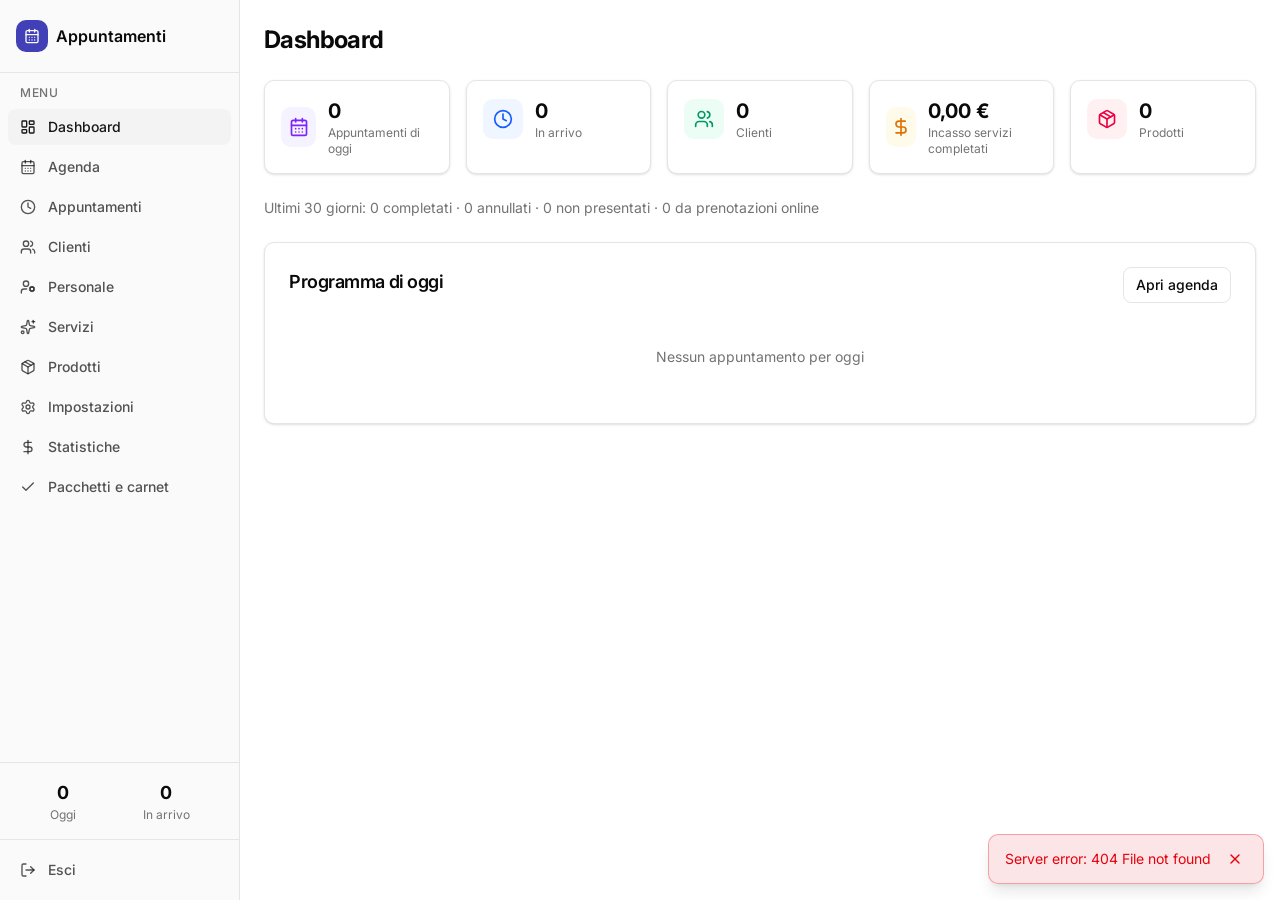
==== app.html @ 3d81bf00 "Deploy 9c21cb7" ====
<!DOCTYPE html>
<html lang="it">
<head>
  <meta charset="UTF-8">
  <meta name="viewport" content="width=device-width, initial-scale=1.0">
  <title>Appuntamenti4me</title>
  <meta name="description" content="Open-source salon and spa booking, staff scheduling, and business management">
  <meta name="apple-mobile-web-app-capable" content="yes">
  <meta name="apple-mobile-web-app-title" content="Salon">
  <link rel="preconnect" href="https://fonts.googleapis.com">
  <link rel="preconnect" href="https://fonts.gstatic.com" crossorigin>
  <link href="https://fonts.googleapis.com/css2?family=Inter:wght@400;500;600;700&display=swap" rel="stylesheet">
  <script type="module" crossorigin src="/assets/index-BeDC74Lr.js"></script>
  <link rel="stylesheet" crossorigin href="/assets/index-BeIEApp1.css">
</head>
<body>
  <div id="app"></div>
</body>
</html>
---- assets/index-BeIEApp1.css ----
/*! tailwindcss v4.2.2 | MIT License | https://tailwindcss.com */@layer properties{@supports (((-webkit-hyphens:none)) and (not (margin-trim:inline))) or ((-moz-orient:inline) and (not (color:rgb(from red r g b)))){*,:before,:after,::backdrop{--tw-translate-x:0;--tw-translate-y:0;--tw-translate-z:0;--tw-scale-x:1;--tw-scale-y:1;--tw-scale-z:1;--tw-rotate-x:initial;--tw-rotate-y:initial;--tw-rotate-z:initial;--tw-skew-x:initial;--tw-skew-y:initial;--tw-space-y-reverse:0;--tw-divide-y-reverse:0;--tw-border-style:solid;--tw-leading:initial;--tw-font-weight:initial;--tw-tracking:initial;--tw-ordinal:initial;--tw-slashed-zero:initial;--tw-numeric-figure:initial;--tw-numeric-spacing:initial;--tw-numeric-fraction:initial;--tw-shadow:0 0 #0000;--tw-shadow-color:initial;--tw-shadow-alpha:100%;--tw-inset-shadow:0 0 #0000;--tw-inset-shadow-color:initial;--tw-inset-shadow-alpha:100%;--tw-ring-color:initial;--tw-ring-shadow:0 0 #0000;--tw-inset-ring-color:initial;--tw-inset-ring-shadow:0 0 #0000;--tw-ring-inset:initial;--tw-ring-offset-width:0px;--tw-ring-offset-color:#fff;--tw-ring-offset-shadow:0 0 #0000;--tw-outline-style:solid;--tw-blur:initial;--tw-brightness:initial;--tw-contrast:initial;--tw-grayscale:initial;--tw-hue-rotate:initial;--tw-invert:initial;--tw-opacity:initial;--tw-saturate:initial;--tw-sepia:initial;--tw-drop-shadow:initial;--tw-drop-shadow-color:initial;--tw-drop-shadow-alpha:100%;--tw-drop-shadow-size:initial;--tw-duration:initial;--tw-space-x-reverse:0}}}@layer theme{:root,:host{--font-sans:ui-sans-serif, system-ui, sans-serif, "Apple Color Emoji", "Segoe UI Emoji", "Segoe UI Symbol", "Noto Color Emoji";--font-mono:ui-monospace, SFMono-Regular, Menlo, Monaco, Consolas, "Liberation Mono", "Courier New", monospace;--color-amber-50:oklch(98.7% .022 95.277);--color-amber-100:oklch(96.2% .059 95.617);--color-amber-200:oklch(92.4% .12 95.746);--color-amber-300:oklch(87.9% .169 91.605);--color-amber-400:oklch(82.8% .189 84.429);--color-amber-500:oklch(76.9% .188 70.08);--color-amber-600:oklch(66.6% .179 58.318);--color-amber-700:oklch(55.5% .163 48.998);--color-amber-800:oklch(47.3% .137 46.201);--color-amber-900:oklch(41.4% .112 45.904);--color-emerald-50:oklch(97.9% .021 166.113);--color-emerald-300:oklch(84.5% .143 164.978);--color-emerald-600:oklch(59.6% .145 163.225);--color-emerald-700:oklch(50.8% .118 165.612);--color-emerald-900:oklch(37.8% .077 168.94);--color-blue-50:oklch(97% .014 254.604);--color-blue-600:oklch(54.6% .245 262.881);--color-violet-50:oklch(96.9% .016 293.756);--color-violet-600:oklch(54.1% .281 293.009);--color-rose-50:oklch(96.9% .015 12.422);--color-rose-600:oklch(58.6% .253 17.585);--color-black:#000;--color-white:#fff;--spacing:.25rem;--container-md:28rem;--container-lg:32rem;--container-2xl:42rem;--text-xs:.75rem;--text-xs--line-height:calc(1 / .75);--text-sm:.875rem;--text-sm--line-height:calc(1.25 / .875);--text-base:1rem;--text-base--line-height: 1.5 ;--text-lg:1.125rem;--text-lg--line-height:calc(1.75 / 1.125);--text-xl:1.25rem;--text-xl--line-height:calc(1.75 / 1.25);--text-2xl:1.5rem;--text-2xl--line-height:calc(2 / 1.5);--font-weight-normal:400;--font-weight-medium:500;--font-weight-semibold:600;--font-weight-bold:700;--tracking-tight:-.025em;--tracking-wider:.05em;--tracking-widest:.1em;--leading-tight:1.25;--default-transition-duration:.15s;--default-transition-timing-function:cubic-bezier(.4, 0, .2, 1);--default-font-family:var(--font-sans);--default-mono-font-family:var(--font-mono)}}@layer base{*,:after,:before,::backdrop{box-sizing:border-box;border:0 solid;margin:0;padding:0}::file-selector-button{box-sizing:border-box;border:0 solid;margin:0;padding:0}html,:host{-webkit-text-size-adjust:100%;-moz-tab-size:4;tab-size:4;line-height:1.5;font-family:var(--default-font-family,ui-sans-serif, system-ui, sans-serif, "Apple Color Emoji", "Segoe UI Emoji", "Segoe UI Symbol", "Noto Color Emoji");font-feature-settings:var(--default-font-feature-settings,normal);font-variation-settings:var(--default-font-variation-settings,normal);-webkit-tap-highlight-color:transparent}hr{height:0;color:inherit;border-top-width:1px}abbr:where([title]){-webkit-text-decoration:underline dotted;text-decoration:underline dotted}h1,h2,h3,h4,h5,h6{font-size:inherit;font-weight:inherit}a{color:inherit;-webkit-text-decoration:inherit;text-decoration:inherit}b,strong{font-weight:bolder}code,kbd,samp,pre{font-family:var(--default-mono-font-family,ui-monospace, SFMono-Regular, Menlo, Monaco, Consolas, "Liberation Mono", "Courier New", monospace);font-feature-settings:var(--default-mono-font-feature-settings,normal);font-variation-settings:var(--default-mono-font-variation-settings,normal);font-size:1em}small{font-size:80%}sub,sup{vertical-align:baseline;font-size:75%;line-height:0;position:relative}sub{bottom:-.25em}sup{top:-.5em}table{text-indent:0;border-color:inherit;border-collapse:collapse}:-moz-focusring{outline:auto}progress{vertical-align:baseline}summary{display:list-item}ol,ul,menu{list-style:none}img,svg,video,canvas,audio,iframe,embed,object{vertical-align:middle;display:block}img,video{max-width:100%;height:auto}button,input,select,optgroup,textarea{font:inherit;font-feature-settings:inherit;font-variation-settings:inherit;letter-spacing:inherit;color:inherit;opacity:1;background-color:#0000;border-radius:0}::file-selector-button{font:inherit;font-feature-settings:inherit;font-variation-settings:inherit;letter-spacing:inherit;color:inherit;opacity:1;background-color:#0000;border-radius:0}:where(select:is([multiple],[size])) optgroup{font-weight:bolder}:where(select:is([multiple],[size])) optgroup option{padding-inline-start:20px}::file-selector-button{margin-inline-end:4px}::placeholder{opacity:1}@supports (not ((-webkit-appearance:-apple-pay-button))) or (contain-intrinsic-size:1px){::placeholder{color:currentColor}@supports (color:color-mix(in lab,red,red)){::placeholder{color:color-mix(in oklab,currentcolor 50%,transparent)}}}textarea{resize:vertical}::-webkit-search-decoration{-webkit-appearance:none}::-webkit-date-and-time-value{min-height:1lh;text-align:inherit}::-webkit-datetime-edit{display:inline-flex}::-webkit-datetime-edit-fields-wrapper{padding:0}::-webkit-datetime-edit{padding-block:0}::-webkit-datetime-edit-year-field{padding-block:0}::-webkit-datetime-edit-month-field{padding-block:0}::-webkit-datetime-edit-day-field{padding-block:0}::-webkit-datetime-edit-hour-field{padding-block:0}::-webkit-datetime-edit-minute-field{padding-block:0}::-webkit-datetime-edit-second-field{padding-block:0}::-webkit-datetime-edit-millisecond-field{padding-block:0}::-webkit-datetime-edit-meridiem-field{padding-block:0}::-webkit-calendar-picker-indicator{line-height:1}:-moz-ui-invalid{box-shadow:none}button,input:where([type=button],[type=reset],[type=submit]){-webkit-appearance:button;-moz-appearance:button;appearance:button}::file-selector-button{-webkit-appearance:button;-moz-appearance:button;appearance:button}::-webkit-inner-spin-button{height:auto}::-webkit-outer-spin-button{height:auto}[hidden]:where(:not([hidden=until-found])){display:none!important}*{border-color:var(--border)}body{background-color:var(--background);color:var(--foreground);font-family:Inter,system-ui,-apple-system,sans-serif}}@layer components;@layer utilities{.visible{visibility:visible}.sr-only{clip-path:inset(50%);white-space:nowrap;border-width:0;width:1px;height:1px;margin:-1px;padding:0;position:absolute;overflow:hidden}.absolute{position:absolute}.fixed{position:fixed}.relative{position:relative}.static{position:static}.inset-0{inset:calc(var(--spacing) * 0)}.start{inset-inline-start:var(--spacing)}.end{inset-inline-end:var(--spacing)}.-top-2{top:calc(var(--spacing) * -2)}.top-0{top:calc(var(--spacing) * 0)}.top-0\.5{top:calc(var(--spacing) * .5)}.top-1\/2{top:50%}.top-4{top:calc(var(--spacing) * 4)}.top-\[50\%\]{top:50%}.-right-2{right:calc(var(--spacing) * -2)}.right-0{right:calc(var(--spacing) * 0)}.right-4{right:calc(var(--spacing) * 4)}.bottom-4{bottom:calc(var(--spacing) * 4)}.left-0{left:calc(var(--spacing) * 0)}.left-0\.5{left:calc(var(--spacing) * .5)}.left-2{left:calc(var(--spacing) * 2)}.left-3{left:calc(var(--spacing) * 3)}.left-3\.5{left:calc(var(--spacing) * 3.5)}.left-\[50\%\]{left:50%}.isolate{isolation:isolate}.z-10{z-index:10}.z-20{z-index:20}.z-50{z-index:50}.col-span-2{grid-column:span 2/span 2}.-mx-1{margin-inline:calc(var(--spacing) * -1)}.mx-2{margin-inline:calc(var(--spacing) * 2)}.my-1{margin-block:calc(var(--spacing) * 1)}.mt-0\.5{margin-top:calc(var(--spacing) * .5)}.mt-1{margin-top:calc(var(--spacing) * 1)}.mt-2{margin-top:calc(var(--spacing) * 2)}.mt-3{margin-top:calc(var(--spacing) * 3)}.mt-4{margin-top:calc(var(--spacing) * 4)}.mr-1{margin-right:calc(var(--spacing) * 1)}.mr-1\.5{margin-right:calc(var(--spacing) * 1.5)}.mb-2{margin-bottom:calc(var(--spacing) * 2)}.ml-9{margin-left:calc(var(--spacing) * 9)}.ml-auto{margin-left:auto}.line-clamp-2{-webkit-line-clamp:2;-webkit-box-orient:vertical;display:-webkit-box;overflow:hidden}.block{display:block}.contents{display:contents}.flex{display:flex}.grid{display:grid}.hidden{display:none}.inline-block{display:inline-block}.inline-flex{display:inline-flex}.table{display:table}.h-2{height:calc(var(--spacing) * 2)}.h-2\.5{height:calc(var(--spacing) * 2.5)}.h-3{height:calc(var(--spacing) * 3)}.h-3\.5{height:calc(var(--spacing) * 3.5)}.h-4{height:calc(var(--spacing) * 4)}.h-5{height:calc(var(--spacing) * 5)}.h-6{height:calc(var(--spacing) * 6)}.h-7{height:calc(var(--spacing) * 7)}.h-8{height:calc(var(--spacing) * 8)}.h-9{height:calc(var(--spacing) * 9)}.h-10{height:calc(var(--spacing) * 10)}.h-11{height:calc(var(--spacing) * 11)}.h-12{height:calc(var(--spacing) * 12)}.h-16{height:calc(var(--spacing) * 16)}.h-20{height:calc(var(--spacing) * 20)}.h-32{height:calc(var(--spacing) * 32)}.h-\[1px\]{height:1px}.h-\[var\(--radix-select-trigger-height\)\]{height:var(--radix-select-trigger-height)}.h-dvh{height:100dvh}.h-full{height:100%}.h-px{height:1px}.max-h-\[--radix-select-content-available-height\]{max-height:--radix-select-content-available-height}.max-h-\[90vh\]{max-height:90vh}.max-h-\[var\(--radix-dropdown-menu-content-available-height\)\]{max-height:var(--radix-dropdown-menu-content-available-height)}.min-h-0{min-height:calc(var(--spacing) * 0)}.min-h-11{min-height:calc(var(--spacing) * 11)}.min-h-80{min-height:calc(var(--spacing) * 80)}.min-h-\[80px\]{min-height:80px}.w-2{width:calc(var(--spacing) * 2)}.w-2\.5{width:calc(var(--spacing) * 2.5)}.w-3{width:calc(var(--spacing) * 3)}.w-3\.5{width:calc(var(--spacing) * 3.5)}.w-4{width:calc(var(--spacing) * 4)}.w-5{width:calc(var(--spacing) * 5)}.w-6{width:calc(var(--spacing) * 6)}.w-7{width:calc(var(--spacing) * 7)}.w-8{width:calc(var(--spacing) * 8)}.w-9{width:calc(var(--spacing) * 9)}.w-10{width:calc(var(--spacing) * 10)}.w-11{width:calc(var(--spacing) * 11)}.w-12{width:calc(var(--spacing) * 12)}.w-16{width:calc(var(--spacing) * 16)}.w-20{width:calc(var(--spacing) * 20)}.w-24{width:calc(var(--spacing) * 24)}.w-28{width:calc(var(--spacing) * 28)}.w-32{width:calc(var(--spacing) * 32)}.w-36{width:calc(var(--spacing) * 36)}.w-44{width:calc(var(--spacing) * 44)}.w-56{width:calc(var(--spacing) * 56)}.w-60{width:calc(var(--spacing) * 60)}.w-80{width:calc(var(--spacing) * 80)}.w-\[1px\]{width:1px}.w-\[104px\]{width:104px}.w-full{width:100%}.max-w-2xl{max-width:var(--container-2xl)}.max-w-\[calc\(100\%-2rem\)\]{max-width:calc(100% - 2rem)}.max-w-lg{max-width:var(--container-lg)}.max-w-md{max-width:var(--container-md)}.min-w-0{min-width:calc(var(--spacing) * 0)}.min-w-52{min-width:calc(var(--spacing) * 52)}.min-w-\[8rem\]{min-width:8rem}.min-w-\[180px\]{min-width:180px}.min-w-\[var\(--radix-select-trigger-width\)\]{min-width:var(--radix-select-trigger-width)}.flex-1{flex:1}.flex-shrink-0,.shrink-0{flex-shrink:0}.caption-bottom{caption-side:bottom}.origin-\[--radix-dropdown-menu-content-transform-origin\]{transform-origin:--radix-dropdown-menu-content-transform-origin}.origin-\[--radix-select-content-transform-origin\]{transform-origin:--radix-select-content-transform-origin}.origin-\[--radix-tooltip-content-transform-origin\]{transform-origin:--radix-tooltip-content-transform-origin}.translate-x-0{--tw-translate-x:calc(var(--spacing) * 0);translate:var(--tw-translate-x) var(--tw-translate-y)}.translate-x-\[-50\%\]{--tw-translate-x:-50%;translate:var(--tw-translate-x) var(--tw-translate-y)}.-translate-y-1\/2{--tw-translate-y: -50% ;translate:var(--tw-translate-x) var(--tw-translate-y)}.translate-y-0{--tw-translate-y:calc(var(--spacing) * 0);translate:var(--tw-translate-x) var(--tw-translate-y)}.translate-y-\[-50\%\]{--tw-translate-y:-50%;translate:var(--tw-translate-x) var(--tw-translate-y)}.scale-110{--tw-scale-x:110%;--tw-scale-y:110%;--tw-scale-z:110%;scale:var(--tw-scale-x) var(--tw-scale-y)}.transform{transform:var(--tw-rotate-x,) var(--tw-rotate-y,) var(--tw-rotate-z,) var(--tw-skew-x,) var(--tw-skew-y,)}.cursor-crosshair{cursor:crosshair}.cursor-default{cursor:default}.cursor-pointer{cursor:pointer}.touch-none{touch-action:none}.grid-cols-1{grid-template-columns:repeat(1,minmax(0,1fr))}.grid-cols-2{grid-template-columns:repeat(2,minmax(0,1fr))}.grid-cols-3{grid-template-columns:repeat(3,minmax(0,1fr))}.grid-cols-\[88px_1fr\]{grid-template-columns:88px 1fr}.flex-col{flex-direction:column}.flex-col-reverse{flex-direction:column-reverse}.flex-row{flex-direction:row}.flex-wrap{flex-wrap:wrap}.items-center{align-items:center}.items-end{align-items:flex-end}.items-start{align-items:flex-start}.items-stretch{align-items:stretch}.justify-around{justify-content:space-around}.justify-between{justify-content:space-between}.justify-center{justify-content:center}.justify-end{justify-content:flex-end}.gap-0{gap:calc(var(--spacing) * 0)}.gap-1{gap:calc(var(--spacing) * 1)}.gap-1\.5{gap:calc(var(--spacing) * 1.5)}.gap-2{gap:calc(var(--spacing) * 2)}.gap-2\.5{gap:calc(var(--spacing) * 2.5)}.gap-3{gap:calc(var(--spacing) * 3)}.gap-4{gap:calc(var(--spacing) * 4)}.gap-6{gap:calc(var(--spacing) * 6)}:where(.space-y-1>:not(:last-child)){--tw-space-y-reverse:0;margin-block-start:calc(calc(var(--spacing) * 1) * var(--tw-space-y-reverse));margin-block-end:calc(calc(var(--spacing) * 1) * calc(1 - var(--tw-space-y-reverse)))}:where(.space-y-1\.5>:not(:last-child)){--tw-space-y-reverse:0;margin-block-start:calc(calc(var(--spacing) * 1.5) * var(--tw-space-y-reverse));margin-block-end:calc(calc(var(--spacing) * 1.5) * calc(1 - var(--tw-space-y-reverse)))}:where(.space-y-2>:not(:last-child)){--tw-space-y-reverse:0;margin-block-start:calc(calc(var(--spacing) * 2) * var(--tw-space-y-reverse));margin-block-end:calc(calc(var(--spacing) * 2) * calc(1 - var(--tw-space-y-reverse)))}:where(.space-y-3>:not(:last-child)){--tw-space-y-reverse:0;margin-block-start:calc(calc(var(--spacing) * 3) * var(--tw-space-y-reverse));margin-block-end:calc(calc(var(--spacing) * 3) * calc(1 - var(--tw-space-y-reverse)))}:where(.space-y-4>:not(:last-child)){--tw-space-y-reverse:0;margin-block-start:calc(calc(var(--spacing) * 4) * var(--tw-space-y-reverse));margin-block-end:calc(calc(var(--spacing) * 4) * calc(1 - var(--tw-space-y-reverse)))}:where(.space-y-5>:not(:last-child)){--tw-space-y-reverse:0;margin-block-start:calc(calc(var(--spacing) * 5) * var(--tw-space-y-reverse));margin-block-end:calc(calc(var(--spacing) * 5) * calc(1 - var(--tw-space-y-reverse)))}:where(.space-y-6>:not(:last-child)){--tw-space-y-reverse:0;margin-block-start:calc(calc(var(--spacing) * 6) * var(--tw-space-y-reverse));margin-block-end:calc(calc(var(--spacing) * 6) * calc(1 - var(--tw-space-y-reverse)))}:where(.divide-y>:not(:last-child)){--tw-divide-y-reverse:0;border-bottom-style:var(--tw-border-style);border-top-style:var(--tw-border-style);border-top-width:calc(1px * var(--tw-divide-y-reverse));border-bottom-width:calc(1px * calc(1 - var(--tw-divide-y-reverse)))}.truncate{text-overflow:ellipsis;white-space:nowrap;overflow:hidden}.overflow-auto{overflow:auto}.overflow-hidden{overflow:hidden}.overflow-x-hidden{overflow-x:hidden}.overflow-y-auto{overflow-y:auto}.rounded{border-radius:.25rem}.rounded-\[inherit\]{border-radius:inherit}.rounded-full{border-radius:3.40282e38px}.rounded-lg{border-radius:var(--radius)}.rounded-md{border-radius:calc(var(--radius) - 2px)}.rounded-none{border-radius:0}.rounded-sm{border-radius:calc(var(--radius) - 4px)}.rounded-t-full{border-top-left-radius:3.40282e38px;border-top-right-radius:3.40282e38px}.rounded-b-md{border-bottom-right-radius:calc(var(--radius) - 2px);border-bottom-left-radius:calc(var(--radius) - 2px)}.border{border-style:var(--tw-border-style);border-width:1px}.border-0{border-style:var(--tw-border-style);border-width:0}.border-t{border-top-style:var(--tw-border-style);border-top-width:1px}.border-r{border-right-style:var(--tw-border-style);border-right-width:1px}.border-b{border-bottom-style:var(--tw-border-style);border-bottom-width:1px}.border-l{border-left-style:var(--tw-border-style);border-left-width:1px}.border-l-\[3px\]{border-left-style:var(--tw-border-style);border-left-width:3px}.border-dashed{--tw-border-style:dashed;border-style:dashed}.border-amber-200{border-color:var(--color-amber-200)}.border-amber-300{border-color:var(--color-amber-300)}.border-amber-400{border-color:var(--color-amber-400)}.border-amber-500\/40{border-color:#f99c0066}@supports (color:color-mix(in lab,red,red)){.border-amber-500\/40{border-color:color-mix(in oklab,var(--color-amber-500) 40%,transparent)}}.border-border,.border-border\/50{border-color:var(--border)}@supports (color:color-mix(in lab,red,red)){.border-border\/50{border-color:color-mix(in oklab,var(--border) 50%,transparent)}}.border-destructive\/30{border-color:var(--destructive)}@supports (color:color-mix(in lab,red,red)){.border-destructive\/30{border-color:color-mix(in oklab,var(--destructive) 30%,transparent)}}.border-emerald-300{border-color:var(--color-emerald-300)}.border-input{border-color:var(--input)}.border-primary{border-color:var(--primary)}.border-transparent{border-color:#0000}.border-t-transparent{border-top-color:#0000}.border-l-muted-foreground\/40{border-left-color:var(--muted-foreground)}@supports (color:color-mix(in lab,red,red)){.border-l-muted-foreground\/40{border-left-color:color-mix(in oklab,var(--muted-foreground) 40%,transparent)}}.border-l-transparent{border-left-color:#0000}.bg-amber-50{background-color:var(--color-amber-50)}.bg-amber-100{background-color:var(--color-amber-100)}.bg-amber-500\/10{background-color:#f99c001a}@supports (color:color-mix(in lab,red,red)){.bg-amber-500\/10{background-color:color-mix(in oklab,var(--color-amber-500) 10%,transparent)}}.bg-background{background-color:var(--background)}.bg-black\/80{background-color:#000c}@supports (color:color-mix(in lab,red,red)){.bg-black\/80{background-color:color-mix(in oklab,var(--color-black) 80%,transparent)}}.bg-blue-50{background-color:var(--color-blue-50)}.bg-border{background-color:var(--border)}.bg-card{background-color:var(--card)}.bg-destructive,.bg-destructive\/10{background-color:var(--destructive)}@supports (color:color-mix(in lab,red,red)){.bg-destructive\/10{background-color:color-mix(in oklab,var(--destructive) 10%,transparent)}}.bg-emerald-50{background-color:var(--color-emerald-50)}.bg-muted{background-color:var(--muted)}.bg-muted-foreground\/30{background-color:var(--muted-foreground)}@supports (color:color-mix(in lab,red,red)){.bg-muted-foreground\/30{background-color:color-mix(in oklab,var(--muted-foreground) 30%,transparent)}}.bg-muted-foreground\/40{background-color:var(--muted-foreground)}@supports (color:color-mix(in lab,red,red)){.bg-muted-foreground\/40{background-color:color-mix(in oklab,var(--muted-foreground) 40%,transparent)}}.bg-muted\/20{background-color:var(--muted)}@supports (color:color-mix(in lab,red,red)){.bg-muted\/20{background-color:color-mix(in oklab,var(--muted) 20%,transparent)}}.bg-muted\/30{background-color:var(--muted)}@supports (color:color-mix(in lab,red,red)){.bg-muted\/30{background-color:color-mix(in oklab,var(--muted) 30%,transparent)}}.bg-muted\/50{background-color:var(--muted)}@supports (color:color-mix(in lab,red,red)){.bg-muted\/50{background-color:color-mix(in oklab,var(--muted) 50%,transparent)}}.bg-muted\/60{background-color:var(--muted)}@supports (color:color-mix(in lab,red,red)){.bg-muted\/60{background-color:color-mix(in oklab,var(--muted) 60%,transparent)}}.bg-popover{background-color:var(--popover)}.bg-primary,.bg-primary\/5{background-color:var(--primary)}@supports (color:color-mix(in lab,red,red)){.bg-primary\/5{background-color:color-mix(in oklab,var(--primary) 5%,transparent)}}.bg-primary\/10{background-color:var(--primary)}@supports (color:color-mix(in lab,red,red)){.bg-primary\/10{background-color:color-mix(in oklab,var(--primary) 10%,transparent)}}.bg-rose-50{background-color:var(--color-rose-50)}.bg-secondary{background-color:var(--secondary)}.bg-sidebar{background-color:var(--sidebar)}.bg-sidebar-accent{background-color:var(--sidebar-accent)}.bg-violet-50{background-color:var(--color-violet-50)}.bg-white{background-color:var(--color-white)}.fill-current{fill:currentColor}.object-contain{object-fit:contain}.object-cover{object-fit:cover}.p-0{padding:calc(var(--spacing) * 0)}.p-0\.5{padding:calc(var(--spacing) * .5)}.p-1{padding:calc(var(--spacing) * 1)}.p-2\.5{padding:calc(var(--spacing) * 2.5)}.p-3{padding:calc(var(--spacing) * 3)}.p-4{padding:calc(var(--spacing) * 4)}.p-6{padding:calc(var(--spacing) * 6)}.p-\[1px\]{padding:1px}.px-1{padding-inline:calc(var(--spacing) * 1)}.px-1\.5{padding-inline:calc(var(--spacing) * 1.5)}.px-2{padding-inline:calc(var(--spacing) * 2)}.px-2\.5{padding-inline:calc(var(--spacing) * 2.5)}.px-3{padding-inline:calc(var(--spacing) * 3)}.px-4{padding-inline:calc(var(--spacing) * 4)}.px-8{padding-inline:calc(var(--spacing) * 8)}.py-0\.5{padding-block:calc(var(--spacing) * .5)}.py-1{padding-block:calc(var(--spacing) * 1)}.py-1\.5{padding-block:calc(var(--spacing) * 1.5)}.py-2{padding-block:calc(var(--spacing) * 2)}.py-2\.5{padding-block:calc(var(--spacing) * 2.5)}.py-3{padding-block:calc(var(--spacing) * 3)}.py-4{padding-block:calc(var(--spacing) * 4)}.py-5{padding-block:calc(var(--spacing) * 5)}.py-8{padding-block:calc(var(--spacing) * 8)}.py-12{padding-block:calc(var(--spacing) * 12)}.pt-0{padding-top:calc(var(--spacing) * 0)}.pt-1{padding-top:calc(var(--spacing) * 1)}.pt-4{padding-top:calc(var(--spacing) * 4)}.pt-10{padding-top:calc(var(--spacing) * 10)}.pr-2{padding-right:calc(var(--spacing) * 2)}.pb-3{padding-bottom:calc(var(--spacing) * 3)}.pl-8{padding-left:calc(var(--spacing) * 8)}.pl-9{padding-left:calc(var(--spacing) * 9)}.text-center{text-align:center}.text-left{text-align:left}.text-right{text-align:right}.align-middle{vertical-align:middle}.text-2xl{font-size:var(--text-2xl);line-height:var(--tw-leading,var(--text-2xl--line-height))}.text-base{font-size:var(--text-base);line-height:var(--tw-leading,var(--text-base--line-height))}.text-lg{font-size:var(--text-lg);line-height:var(--tw-leading,var(--text-lg--line-height))}.text-sm{font-size:var(--text-sm);line-height:var(--tw-leading,var(--text-sm--line-height))}.text-xl{font-size:var(--text-xl);line-height:var(--tw-leading,var(--text-xl--line-height))}.text-xs{font-size:var(--text-xs);line-height:var(--tw-leading,var(--text-xs--line-height))}.text-\[10px\]{font-size:10px}.text-\[11px\]{font-size:11px}.leading-none{--tw-leading:1;line-height:1}.leading-tight{--tw-leading:var(--leading-tight);line-height:var(--leading-tight)}.font-bold{--tw-font-weight:var(--font-weight-bold);font-weight:var(--font-weight-bold)}.font-medium{--tw-font-weight:var(--font-weight-medium);font-weight:var(--font-weight-medium)}.font-normal{--tw-font-weight:var(--font-weight-normal);font-weight:var(--font-weight-normal)}.font-semibold{--tw-font-weight:var(--font-weight-semibold);font-weight:var(--font-weight-semibold)}.tracking-tight{--tw-tracking:var(--tracking-tight);letter-spacing:var(--tracking-tight)}.tracking-wider{--tw-tracking:var(--tracking-wider);letter-spacing:var(--tracking-wider)}.tracking-widest{--tw-tracking:var(--tracking-widest);letter-spacing:var(--tracking-widest)}.break-words{overflow-wrap:break-word}.whitespace-nowrap{white-space:nowrap}.text-amber-500{color:var(--color-amber-500)}.text-amber-600{color:var(--color-amber-600)}.text-amber-700{color:var(--color-amber-700)}.text-amber-800{color:var(--color-amber-800)}.text-amber-900{color:var(--color-amber-900)}.text-blue-600{color:var(--color-blue-600)}.text-card-foreground{color:var(--card-foreground)}.text-destructive{color:var(--destructive)}.text-destructive-foreground{color:var(--destructive-foreground)}.text-emerald-600{color:var(--color-emerald-600)}.text-emerald-700{color:var(--color-emerald-700)}.text-emerald-900{color:var(--color-emerald-900)}.text-foreground{color:var(--foreground)}.text-muted-foreground{color:var(--muted-foreground)}.text-popover-foreground{color:var(--popover-foreground)}.text-primary{color:var(--primary)}.text-primary-foreground{color:var(--primary-foreground)}.text-rose-600{color:var(--color-rose-600)}.text-secondary-foreground{color:var(--secondary-foreground)}.text-sidebar-accent-foreground{color:var(--sidebar-accent-foreground)}.text-sidebar-foreground,.text-sidebar-foreground\/70{color:var(--sidebar-foreground)}@supports (color:color-mix(in lab,red,red)){.text-sidebar-foreground\/70{color:color-mix(in oklab,var(--sidebar-foreground) 70%,transparent)}}.text-violet-600{color:var(--color-violet-600)}.text-white{color:var(--color-white)}.uppercase{text-transform:uppercase}.tabular-nums{--tw-numeric-spacing:tabular-nums;font-variant-numeric:var(--tw-ordinal,) var(--tw-slashed-zero,) var(--tw-numeric-figure,) var(--tw-numeric-spacing,) var(--tw-numeric-fraction,)}.line-through{text-decoration-line:line-through}.underline{text-decoration-line:underline}.underline-offset-4{text-underline-offset:4px}.opacity-50{opacity:.5}.opacity-60{opacity:.6}.opacity-70{opacity:.7}.shadow{--tw-shadow:0 1px 3px 0 var(--tw-shadow-color,#0000001a), 0 1px 2px -1px var(--tw-shadow-color,#0000001a);box-shadow:var(--tw-inset-shadow),var(--tw-inset-ring-shadow),var(--tw-ring-offset-shadow),var(--tw-ring-shadow),var(--tw-shadow)}.shadow-lg{--tw-shadow:0 10px 15px -3px var(--tw-shadow-color,#0000001a), 0 4px 6px -4px var(--tw-shadow-color,#0000001a);box-shadow:var(--tw-inset-shadow),var(--tw-inset-ring-shadow),var(--tw-ring-offset-shadow),var(--tw-ring-shadow),var(--tw-shadow)}.shadow-md{--tw-shadow:0 4px 6px -1px var(--tw-shadow-color,#0000001a), 0 2px 4px -2px var(--tw-shadow-color,#0000001a);box-shadow:var(--tw-inset-shadow),var(--tw-inset-ring-shadow),var(--tw-ring-offset-shadow),var(--tw-ring-shadow),var(--tw-shadow)}.shadow-sm{--tw-shadow:0 1px 3px 0 var(--tw-shadow-color,#0000001a), 0 1px 2px -1px var(--tw-shadow-color,#0000001a);box-shadow:var(--tw-inset-shadow),var(--tw-inset-ring-shadow),var(--tw-ring-offset-shadow),var(--tw-ring-shadow),var(--tw-shadow)}.ring-2{--tw-ring-shadow:var(--tw-ring-inset,) 0 0 0 calc(2px + var(--tw-ring-offset-width)) var(--tw-ring-color,currentcolor);box-shadow:var(--tw-inset-shadow),var(--tw-inset-ring-shadow),var(--tw-ring-offset-shadow),var(--tw-ring-shadow),var(--tw-shadow)}.ring-ring{--tw-ring-color:var(--ring)}.ring-offset-2{--tw-ring-offset-width:2px;--tw-ring-offset-shadow:var(--tw-ring-inset,) 0 0 0 var(--tw-ring-offset-width) var(--tw-ring-offset-color)}.ring-offset-background{--tw-ring-offset-color:var(--background)}.outline{outline-style:var(--tw-outline-style);outline-width:1px}.filter{filter:var(--tw-blur,) var(--tw-brightness,) var(--tw-contrast,) var(--tw-grayscale,) var(--tw-hue-rotate,) var(--tw-invert,) var(--tw-saturate,) var(--tw-sepia,) var(--tw-drop-shadow,)}.transition-all{transition-property:all;transition-timing-function:var(--tw-ease,var(--default-transition-timing-function));transition-duration:var(--tw-duration,var(--default-transition-duration))}.transition-colors{transition-property:color,background-color,border-color,outline-color,text-decoration-color,fill,stroke,--tw-gradient-from,--tw-gradient-via,--tw-gradient-to;transition-timing-function:var(--tw-ease,var(--default-transition-timing-function));transition-duration:var(--tw-duration,var(--default-transition-duration))}.transition-opacity{transition-property:opacity;transition-timing-function:var(--tw-ease,var(--default-transition-timing-function));transition-duration:var(--tw-duration,var(--default-transition-duration))}.transition-shadow{transition-property:box-shadow;transition-timing-function:var(--tw-ease,var(--default-transition-timing-function));transition-duration:var(--tw-duration,var(--default-transition-duration))}.transition-transform{transition-property:transform,translate,scale,rotate;transition-timing-function:var(--tw-ease,var(--default-transition-timing-function));transition-duration:var(--tw-duration,var(--default-transition-duration))}.duration-200{--tw-duration:.2s;transition-duration:.2s}.outline-none{--tw-outline-style:none;outline-style:none}.select-none{-webkit-user-select:none;user-select:none}.peer-disabled\:cursor-not-allowed:is(:where(.peer):disabled~*){cursor:not-allowed}.peer-disabled\:opacity-70:is(:where(.peer):disabled~*){opacity:.7}.file\:border-0::file-selector-button{border-style:var(--tw-border-style);border-width:0}.file\:bg-transparent::file-selector-button{background-color:#0000}.file\:text-sm::file-selector-button{font-size:var(--text-sm);line-height:var(--tw-leading,var(--text-sm--line-height))}.file\:font-medium::file-selector-button{--tw-font-weight:var(--font-weight-medium);font-weight:var(--font-weight-medium)}.file\:text-foreground::file-selector-button{color:var(--foreground)}.placeholder\:text-muted-foreground::placeholder{color:var(--muted-foreground)}.last\:border-r-0:last-child{border-right-style:var(--tw-border-style);border-right-width:0}@media(hover:hover){.hover\:scale-105:hover{--tw-scale-x:105%;--tw-scale-y:105%;--tw-scale-z:105%;scale:var(--tw-scale-x) var(--tw-scale-y)}.hover\:border-primary\/50:hover{border-color:var(--primary)}@supports (color:color-mix(in lab,red,red)){.hover\:border-primary\/50:hover{border-color:color-mix(in oklab,var(--primary) 50%,transparent)}}.hover\:bg-accent:hover{background-color:var(--accent)}.hover\:bg-destructive\/80:hover{background-color:var(--destructive)}@supports (color:color-mix(in lab,red,red)){.hover\:bg-destructive\/80:hover{background-color:color-mix(in oklab,var(--destructive) 80%,transparent)}}.hover\:bg-destructive\/90:hover{background-color:var(--destructive)}@supports (color:color-mix(in lab,red,red)){.hover\:bg-destructive\/90:hover{background-color:color-mix(in oklab,var(--destructive) 90%,transparent)}}.hover\:bg-muted:hover,.hover\:bg-muted\/50:hover{background-color:var(--muted)}@supports (color:color-mix(in lab,red,red)){.hover\:bg-muted\/50:hover{background-color:color-mix(in oklab,var(--muted) 50%,transparent)}}.hover\:bg-primary\/15:hover{background-color:var(--primary)}@supports (color:color-mix(in lab,red,red)){.hover\:bg-primary\/15:hover{background-color:color-mix(in oklab,var(--primary) 15%,transparent)}}.hover\:bg-primary\/80:hover{background-color:var(--primary)}@supports (color:color-mix(in lab,red,red)){.hover\:bg-primary\/80:hover{background-color:color-mix(in oklab,var(--primary) 80%,transparent)}}.hover\:bg-primary\/90:hover{background-color:var(--primary)}@supports (color:color-mix(in lab,red,red)){.hover\:bg-primary\/90:hover{background-color:color-mix(in oklab,var(--primary) 90%,transparent)}}.hover\:bg-secondary\/80:hover{background-color:var(--secondary)}@supports (color:color-mix(in lab,red,red)){.hover\:bg-secondary\/80:hover{background-color:color-mix(in oklab,var(--secondary) 80%,transparent)}}.hover\:bg-sidebar-accent\/50:hover{background-color:var(--sidebar-accent)}@supports (color:color-mix(in lab,red,red)){.hover\:bg-sidebar-accent\/50:hover{background-color:color-mix(in oklab,var(--sidebar-accent) 50%,transparent)}}.hover\:text-accent-foreground:hover{color:var(--accent-foreground)}.hover\:text-destructive:hover{color:var(--destructive)}.hover\:text-sidebar-foreground:hover{color:var(--sidebar-foreground)}.hover\:underline:hover{text-decoration-line:underline}.hover\:opacity-100:hover{opacity:1}.hover\:shadow-md:hover{--tw-shadow:0 4px 6px -1px var(--tw-shadow-color,#0000001a), 0 2px 4px -2px var(--tw-shadow-color,#0000001a);box-shadow:var(--tw-inset-shadow),var(--tw-inset-ring-shadow),var(--tw-ring-offset-shadow),var(--tw-ring-shadow),var(--tw-shadow)}}.focus\:bg-accent:focus{background-color:var(--accent)}.focus\:text-accent-foreground:focus{color:var(--accent-foreground)}.focus\:ring-2:focus{--tw-ring-shadow:var(--tw-ring-inset,) 0 0 0 calc(2px + var(--tw-ring-offset-width)) var(--tw-ring-color,currentcolor);box-shadow:var(--tw-inset-shadow),var(--tw-inset-ring-shadow),var(--tw-ring-offset-shadow),var(--tw-ring-shadow),var(--tw-shadow)}.focus\:ring-ring:focus{--tw-ring-color:var(--ring)}.focus\:ring-offset-2:focus{--tw-ring-offset-width:2px;--tw-ring-offset-shadow:var(--tw-ring-inset,) 0 0 0 var(--tw-ring-offset-width) var(--tw-ring-offset-color)}.focus\:outline-none:focus{--tw-outline-style:none;outline-style:none}.focus-visible\:ring-2:focus-visible{--tw-ring-shadow:var(--tw-ring-inset,) 0 0 0 calc(2px + var(--tw-ring-offset-width)) var(--tw-ring-color,currentcolor);box-shadow:var(--tw-inset-shadow),var(--tw-inset-ring-shadow),var(--tw-ring-offset-shadow),var(--tw-ring-shadow),var(--tw-shadow)}.focus-visible\:ring-ring:focus-visible{--tw-ring-color:var(--ring)}.focus-visible\:ring-offset-2:focus-visible{--tw-ring-offset-width:2px;--tw-ring-offset-shadow:var(--tw-ring-inset,) 0 0 0 var(--tw-ring-offset-width) var(--tw-ring-offset-color)}.focus-visible\:outline-none:focus-visible{--tw-outline-style:none;outline-style:none}.focus-visible\:ring-inset:focus-visible{--tw-ring-inset:inset}.disabled\:pointer-events-none:disabled{pointer-events:none}.disabled\:cursor-not-allowed:disabled{cursor:not-allowed}.disabled\:opacity-50:disabled{opacity:.5}.data-\[disabled\]\:pointer-events-none[data-disabled]{pointer-events:none}.data-\[disabled\]\:opacity-50[data-disabled]{opacity:.5}.data-\[placeholder\]\:text-muted-foreground[data-placeholder]{color:var(--muted-foreground)}.data-\[side\=bottom\]\:translate-y-1[data-side=bottom]{--tw-translate-y:calc(var(--spacing) * 1);translate:var(--tw-translate-x) var(--tw-translate-y)}.data-\[side\=left\]\:-translate-x-1[data-side=left]{--tw-translate-x:calc(var(--spacing) * -1);translate:var(--tw-translate-x) var(--tw-translate-y)}.data-\[side\=right\]\:translate-x-1[data-side=right]{--tw-translate-x:calc(var(--spacing) * 1);translate:var(--tw-translate-x) var(--tw-translate-y)}.data-\[side\=top\]\:-translate-y-1[data-side=top]{--tw-translate-y:calc(var(--spacing) * -1);translate:var(--tw-translate-x) var(--tw-translate-y)}.data-\[state\=active\]\:bg-background[data-state=active]{background-color:var(--background)}.data-\[state\=active\]\:text-foreground[data-state=active]{color:var(--foreground)}.data-\[state\=active\]\:shadow-sm[data-state=active]{--tw-shadow:0 1px 3px 0 var(--tw-shadow-color,#0000001a), 0 1px 2px -1px var(--tw-shadow-color,#0000001a);box-shadow:var(--tw-inset-shadow),var(--tw-inset-ring-shadow),var(--tw-ring-offset-shadow),var(--tw-ring-shadow),var(--tw-shadow)}.data-\[state\=open\]\:bg-accent[data-state=open]{background-color:var(--accent)}.data-\[state\=open\]\:text-muted-foreground[data-state=open]{color:var(--muted-foreground)}.data-\[state\=selected\]\:bg-muted[data-state=selected]{background-color:var(--muted)}@media(min-width:40rem){.sm\:col-span-1{grid-column:span 1/span 1}.sm\:col-span-4{grid-column:span 4/span 4}.sm\:flex{display:flex}.sm\:h-9{height:calc(var(--spacing) * 9)}.sm\:h-10{height:calc(var(--spacing) * 10)}.sm\:min-h-0{min-height:calc(var(--spacing) * 0)}.sm\:w-auto{width:auto}.sm\:min-w-\[200px\]{min-width:200px}.sm\:flex-none{flex:none}.sm\:grid-cols-2{grid-template-columns:repeat(2,minmax(0,1fr))}.sm\:grid-cols-3{grid-template-columns:repeat(3,minmax(0,1fr))}.sm\:grid-cols-4{grid-template-columns:repeat(4,minmax(0,1fr))}.sm\:grid-cols-\[110px_1fr\]{grid-template-columns:110px 1fr}.sm\:flex-row{flex-direction:row}.sm\:items-center{align-items:center}.sm\:justify-between{justify-content:space-between}.sm\:justify-end{justify-content:flex-end}:where(.sm\:space-x-0>:not(:last-child)){--tw-space-x-reverse:0;margin-inline-start:calc(calc(var(--spacing) * 0) * var(--tw-space-x-reverse));margin-inline-end:calc(calc(var(--spacing) * 0) * calc(1 - var(--tw-space-x-reverse)))}:where(.sm\:space-x-2>:not(:last-child)){--tw-space-x-reverse:0;margin-inline-start:calc(calc(var(--spacing) * 2) * var(--tw-space-x-reverse));margin-inline-end:calc(calc(var(--spacing) * 2) * calc(1 - var(--tw-space-x-reverse)))}.sm\:rounded-lg{border-radius:var(--radius)}.sm\:rounded-none{border-radius:0}.sm\:p-6{padding:calc(var(--spacing) * 6)}.sm\:text-left{text-align:left}}@media(min-width:48rem){.md\:block{display:block}.md\:hidden{display:none}.md\:min-h-0{min-height:calc(var(--spacing) * 0)}.md\:flex-row{flex-direction:row}.md\:text-sm{font-size:var(--text-sm);line-height:var(--tw-leading,var(--text-sm--line-height))}}@media(min-width:64rem){.lg\:col-span-1{grid-column:span 1/span 1}.lg\:col-span-2{grid-column:span 2/span 2}.lg\:block{display:block}.lg\:hidden{display:none}.lg\:grid-cols-3{grid-template-columns:repeat(3,minmax(0,1fr))}.lg\:grid-cols-5{grid-template-columns:repeat(5,minmax(0,1fr))}}@media(min-width:80rem){.xl\:flex{display:flex}.xl\:w-28{width:calc(var(--spacing) * 28)}.xl\:w-48{width:calc(var(--spacing) * 48)}.xl\:flex-1{flex:1}.xl\:basis-full{flex-basis:100%}.xl\:flex-wrap{flex-wrap:wrap}}.\[\&_svg\]\:pointer-events-none svg{pointer-events:none}.\[\&_svg\]\:size-4 svg{width:calc(var(--spacing) * 4);height:calc(var(--spacing) * 4)}.\[\&_svg\]\:shrink-0 svg{flex-shrink:0}.\[\&_tr\]\:border-b tr{border-bottom-style:var(--tw-border-style);border-bottom-width:1px}.\[\&_tr\:last-child\]\:border-0 tr:last-child{border-style:var(--tw-border-style);border-width:0}.\[\&\:has\(\[role\=checkbox\]\)\]\:pr-0:has([role=checkbox]){padding-right:calc(var(--spacing) * 0)}.\[\&\>button\]\:top-3>button{top:calc(var(--spacing) * 3)}.\[\&\>button\]\:right-2>button{right:calc(var(--spacing) * 2)}.\[\&\>button\]\:flex>button{display:flex}.\[\&\>button\]\:h-11>button{height:calc(var(--spacing) * 11)}.\[\&\>button\]\:w-11>button{width:calc(var(--spacing) * 11)}.\[\&\>button\]\:items-center>button{align-items:center}.\[\&\>button\]\:justify-center>button{justify-content:center}.\[\&\>span\]\:line-clamp-1>span{-webkit-line-clamp:1;-webkit-box-orient:vertical;display:-webkit-box;overflow:hidden}.\[\&\>tr\]\:last\:border-b-0>tr:last-child{border-bottom-style:var(--tw-border-style);border-bottom-width:0}}:root{--background:oklch(100% 0 0);--foreground:oklch(14.5% 0 0);--card:oklch(100% 0 0);--card-foreground:oklch(14.5% 0 0);--popover:oklch(100% 0 0);--popover-foreground:oklch(14.5% 0 0);--primary:oklch(45% .18 277);--primary-foreground:oklch(98.5% 0 0);--secondary:oklch(96.5% 0 0);--secondary-foreground:oklch(20.5% 0 0);--muted:oklch(96.5% 0 0);--muted-foreground:oklch(55.6% 0 0);--accent:oklch(96.5% 0 0);--accent-foreground:oklch(20.5% 0 0);--destructive:oklch(57.7% .245 27.325);--destructive-foreground:oklch(98.5% 0 0);--border:oklch(92.2% 0 0);--input:oklch(92.2% 0 0);--ring:oklch(45% .18 277);--radius:.625rem;--chart-1:oklch(64.6% .222 41.116);--chart-2:oklch(60% .118 184.704);--chart-3:oklch(39.8% .07 227.392);--chart-4:oklch(82.8% .189 84.429);--chart-5:oklch(76.9% .188 70.08);--sidebar:oklch(98.5% 0 0);--sidebar-foreground:oklch(14.5% 0 0);--sidebar-primary:oklch(45% .18 277);--sidebar-primary-foreground:oklch(98.5% 0 0);--sidebar-accent:oklch(96.5% 0 0);--sidebar-accent-foreground:oklch(20.5% 0 0);--sidebar-border:oklch(92.2% 0 0);--sidebar-ring:oklch(45% .18 277)}@property --tw-translate-x{syntax:"*";inherits:false;initial-value:0}@property --tw-translate-y{syntax:"*";inherits:false;initial-value:0}@property --tw-translate-z{syntax:"*";inherits:false;initial-value:0}@property --tw-scale-x{syntax:"*";inherits:false;initial-value:1}@property --tw-scale-y{syntax:"*";inherits:false;initial-value:1}@property --tw-scale-z{syntax:"*";inherits:false;initial-value:1}@property --tw-rotate-x{syntax:"*";inherits:false}@property --tw-rotate-y{syntax:"*";inherits:false}@property --tw-rotate-z{syntax:"*";inherits:false}@property --tw-skew-x{syntax:"*";inherits:false}@property --tw-skew-y{syntax:"*";inherits:false}@property --tw-space-y-reverse{syntax:"*";inherits:false;initial-value:0}@property --tw-divide-y-reverse{syntax:"*";inherits:false;initial-value:0}@property --tw-border-style{syntax:"*";inherits:false;initial-value:solid}@property --tw-leading{syntax:"*";inherits:false}@property --tw-font-weight{syntax:"*";inherits:false}@property --tw-tracking{syntax:"*";inherits:false}@property --tw-ordinal{syntax:"*";inherits:false}@property --tw-slashed-zero{syntax:"*";inherits:false}@property --tw-numeric-figure{syntax:"*";inherits:false}@property --tw-numeric-spacing{syntax:"*";inherits:false}@property --tw-numeric-fraction{syntax:"*";inherits:false}@property --tw-shadow{syntax:"*";inherits:false;initial-value:0 0 #0000}@property --tw-shadow-color{syntax:"*";inherits:false}@property --tw-shadow-alpha{syntax:"<percentage>";inherits:false;initial-value:100%}@property --tw-inset-shadow{syntax:"*";inherits:false;initial-value:0 0 #0000}@property --tw-inset-shadow-color{syntax:"*";inherits:false}@property --tw-inset-shadow-alpha{syntax:"<percentage>";inherits:false;initial-value:100%}@property --tw-ring-color{syntax:"*";inherits:false}@property --tw-ring-shadow{syntax:"*";inherits:false;initial-value:0 0 #0000}@property --tw-inset-ring-color{syntax:"*";inherits:false}@property --tw-inset-ring-shadow{syntax:"*";inherits:false;initial-value:0 0 #0000}@property --tw-ring-inset{syntax:"*";inherits:false}@property --tw-ring-offset-width{syntax:"<length>";inherits:false;initial-value:0}@property --tw-ring-offset-color{syntax:"*";inherits:false;initial-value:#fff}@property --tw-ring-offset-shadow{syntax:"*";inherits:false;initial-value:0 0 #0000}@property --tw-outline-style{syntax:"*";inherits:false;initial-value:solid}@property --tw-blur{syntax:"*";inherits:false}@property --tw-brightness{syntax:"*";inherits:false}@property --tw-contrast{syntax:"*";inherits:false}@property --tw-grayscale{syntax:"*";inherits:false}@property --tw-hue-rotate{syntax:"*";inherits:false}@property --tw-invert{syntax:"*";inherits:false}@property --tw-opacity{syntax:"*";inherits:false}@property --tw-saturate{syntax:"*";inherits:false}@property --tw-sepia{syntax:"*";inherits:false}@property --tw-drop-shadow{syntax:"*";inherits:false}@property --tw-drop-shadow-color{syntax:"*";inherits:false}@property --tw-drop-shadow-alpha{syntax:"<percentage>";inherits:false;initial-value:100%}@property --tw-drop-shadow-size{syntax:"*";inherits:false}@property --tw-duration{syntax:"*";inherits:false}@property --tw-space-x-reverse{syntax:"*";inherits:false;initial-value:0}
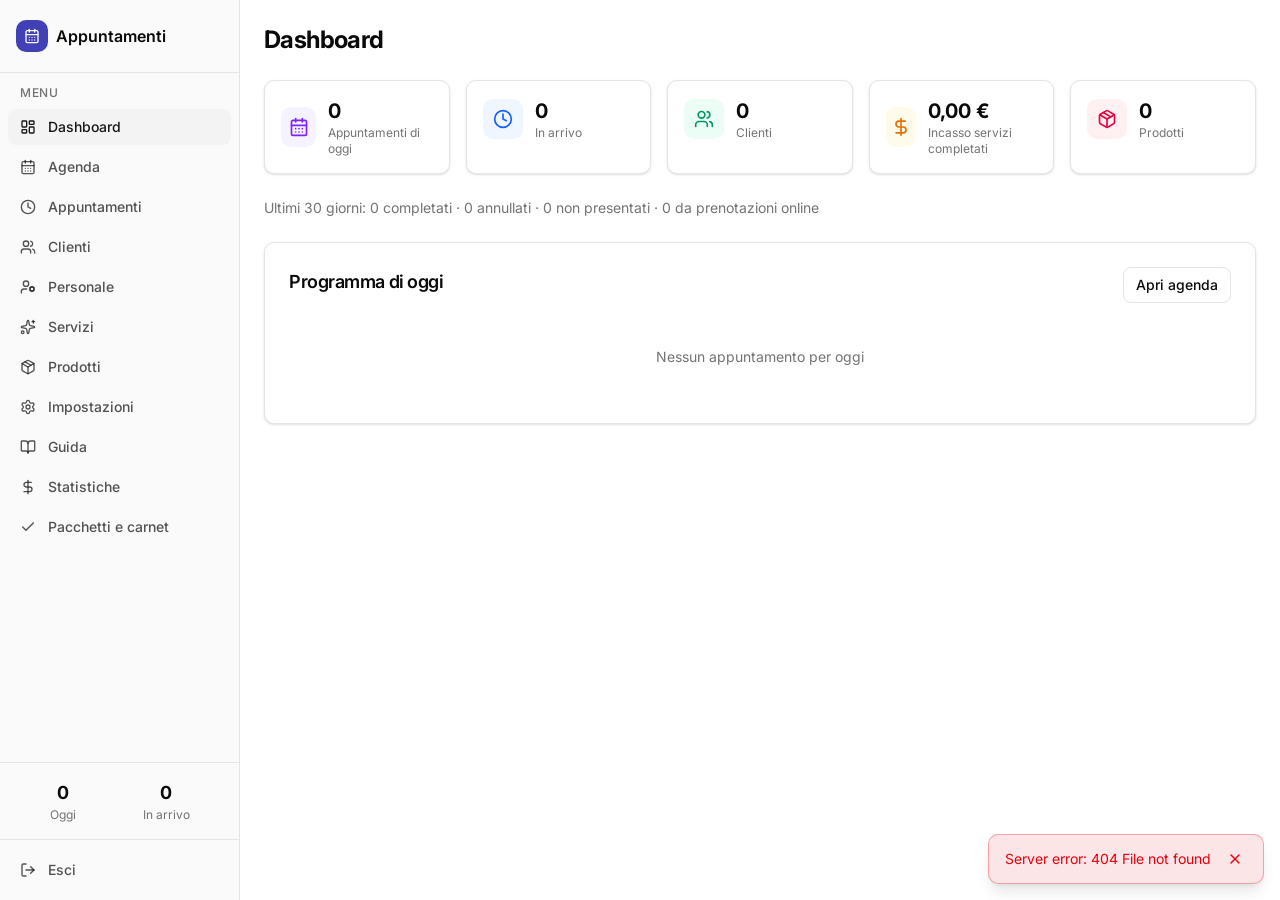
==== commit 15cd101a: "Deploy 239844c" ====
--- a/app.html
+++ b/app.html
@@ -10,8 +10,8 @@
   <link rel="preconnect" href="https://fonts.googleapis.com">
   <link rel="preconnect" href="https://fonts.gstatic.com" crossorigin>
   <link href="https://fonts.googleapis.com/css2?family=Inter:wght@400;500;600;700&display=swap" rel="stylesheet">
-  <script type="module" crossorigin src="/assets/index-BeDC74Lr.js"></script>
-  <link rel="stylesheet" crossorigin href="/assets/index-BeIEApp1.css">
+  <script type="module" crossorigin src="/assets/index-B3mKbrgR.js"></script>
+  <link rel="stylesheet" crossorigin href="/assets/index-B8x7HoWO.css">
 </head>
 <body>
   <div id="app"></div>
--- a/assets/index-B8x7HoWO.css
+++ b/assets/index-B8x7HoWO.css
@@ -0,0 +1 @@
+/*! tailwindcss v4.2.2 | MIT License | https://tailwindcss.com */@layer properties{@supports (((-webkit-hyphens:none)) and (not (margin-trim:inline))) or ((-moz-orient:inline) and (not (color:rgb(from red r g b)))){*,:before,:after,::backdrop{--tw-translate-x:0;--tw-translate-y:0;--tw-translate-z:0;--tw-scale-x:1;--tw-scale-y:1;--tw-scale-z:1;--tw-rotate-x:initial;--tw-rotate-y:initial;--tw-rotate-z:initial;--tw-skew-x:initial;--tw-skew-y:initial;--tw-space-y-reverse:0;--tw-divide-y-reverse:0;--tw-border-style:solid;--tw-leading:initial;--tw-font-weight:initial;--tw-tracking:initial;--tw-ordinal:initial;--tw-slashed-zero:initial;--tw-numeric-figure:initial;--tw-numeric-spacing:initial;--tw-numeric-fraction:initial;--tw-shadow:0 0 #0000;--tw-shadow-color:initial;--tw-shadow-alpha:100%;--tw-inset-shadow:0 0 #0000;--tw-inset-shadow-color:initial;--tw-inset-shadow-alpha:100%;--tw-ring-color:initial;--tw-ring-shadow:0 0 #0000;--tw-inset-ring-color:initial;--tw-inset-ring-shadow:0 0 #0000;--tw-ring-inset:initial;--tw-ring-offset-width:0px;--tw-ring-offset-color:#fff;--tw-ring-offset-shadow:0 0 #0000;--tw-outline-style:solid;--tw-blur:initial;--tw-brightness:initial;--tw-contrast:initial;--tw-grayscale:initial;--tw-hue-rotate:initial;--tw-invert:initial;--tw-opacity:initial;--tw-saturate:initial;--tw-sepia:initial;--tw-drop-shadow:initial;--tw-drop-shadow-color:initial;--tw-drop-shadow-alpha:100%;--tw-drop-shadow-size:initial;--tw-duration:initial;--tw-space-x-reverse:0}}}@layer theme{:root,:host{--font-sans:ui-sans-serif, system-ui, sans-serif, "Apple Color Emoji", "Segoe UI Emoji", "Segoe UI Symbol", "Noto Color Emoji";--font-mono:ui-monospace, SFMono-Regular, Menlo, Monaco, Consolas, "Liberation Mono", "Courier New", monospace;--color-amber-50:oklch(98.7% .022 95.277);--color-amber-100:oklch(96.2% .059 95.617);--color-amber-200:oklch(92.4% .12 95.746);--color-amber-300:oklch(87.9% .169 91.605);--color-amber-400:oklch(82.8% .189 84.429);--color-amber-500:oklch(76.9% .188 70.08);--color-amber-600:oklch(66.6% .179 58.318);--color-amber-700:oklch(55.5% .163 48.998);--color-amber-800:oklch(47.3% .137 46.201);--color-amber-900:oklch(41.4% .112 45.904);--color-emerald-50:oklch(97.9% .021 166.113);--color-emerald-300:oklch(84.5% .143 164.978);--color-emerald-600:oklch(59.6% .145 163.225);--color-emerald-700:oklch(50.8% .118 165.612);--color-emerald-900:oklch(37.8% .077 168.94);--color-blue-50:oklch(97% .014 254.604);--color-blue-600:oklch(54.6% .245 262.881);--color-violet-50:oklch(96.9% .016 293.756);--color-violet-600:oklch(54.1% .281 293.009);--color-rose-50:oklch(96.9% .015 12.422);--color-rose-600:oklch(58.6% .253 17.585);--color-black:#000;--color-white:#fff;--spacing:.25rem;--container-md:28rem;--container-lg:32rem;--container-2xl:42rem;--container-3xl:48rem;--text-xs:.75rem;--text-xs--line-height:calc(1 / .75);--text-sm:.875rem;--text-sm--line-height:calc(1.25 / .875);--text-base:1rem;--text-base--line-height: 1.5 ;--text-lg:1.125rem;--text-lg--line-height:calc(1.75 / 1.125);--text-xl:1.25rem;--text-xl--line-height:calc(1.75 / 1.25);--text-2xl:1.5rem;--text-2xl--line-height:calc(2 / 1.5);--text-3xl:1.875rem;--text-3xl--line-height: 1.2 ;--font-weight-normal:400;--font-weight-medium:500;--font-weight-semibold:600;--font-weight-bold:700;--tracking-tight:-.025em;--tracking-wider:.05em;--tracking-widest:.1em;--leading-tight:1.25;--leading-relaxed:1.625;--default-transition-duration:.15s;--default-transition-timing-function:cubic-bezier(.4, 0, .2, 1);--default-font-family:var(--font-sans);--default-mono-font-family:var(--font-mono)}}@layer base{*,:after,:before,::backdrop{box-sizing:border-box;border:0 solid;margin:0;padding:0}::file-selector-button{box-sizing:border-box;border:0 solid;margin:0;padding:0}html,:host{-webkit-text-size-adjust:100%;-moz-tab-size:4;tab-size:4;line-height:1.5;font-family:var(--default-font-family,ui-sans-serif, system-ui, sans-serif, "Apple Color Emoji", "Segoe UI Emoji", "Segoe UI Symbol", "Noto Color Emoji");font-feature-settings:var(--default-font-feature-settings,normal);font-variation-settings:var(--default-font-variation-settings,normal);-webkit-tap-highlight-color:transparent}hr{height:0;color:inherit;border-top-width:1px}abbr:where([title]){-webkit-text-decoration:underline dotted;text-decoration:underline dotted}h1,h2,h3,h4,h5,h6{font-size:inherit;font-weight:inherit}a{color:inherit;-webkit-text-decoration:inherit;text-decoration:inherit}b,strong{font-weight:bolder}code,kbd,samp,pre{font-family:var(--default-mono-font-family,ui-monospace, SFMono-Regular, Menlo, Monaco, Consolas, "Liberation Mono", "Courier New", monospace);font-feature-settings:var(--default-mono-font-feature-settings,normal);font-variation-settings:var(--default-mono-font-variation-settings,normal);font-size:1em}small{font-size:80%}sub,sup{vertical-align:baseline;font-size:75%;line-height:0;position:relative}sub{bottom:-.25em}sup{top:-.5em}table{text-indent:0;border-color:inherit;border-collapse:collapse}:-moz-focusring{outline:auto}progress{vertical-align:baseline}summary{display:list-item}ol,ul,menu{list-style:none}img,svg,video,canvas,audio,iframe,embed,object{vertical-align:middle;display:block}img,video{max-width:100%;height:auto}button,input,select,optgroup,textarea{font:inherit;font-feature-settings:inherit;font-variation-settings:inherit;letter-spacing:inherit;color:inherit;opacity:1;background-color:#0000;border-radius:0}::file-selector-button{font:inherit;font-feature-settings:inherit;font-variation-settings:inherit;letter-spacing:inherit;color:inherit;opacity:1;background-color:#0000;border-radius:0}:where(select:is([multiple],[size])) optgroup{font-weight:bolder}:where(select:is([multiple],[size])) optgroup option{padding-inline-start:20px}::file-selector-button{margin-inline-end:4px}::placeholder{opacity:1}@supports (not ((-webkit-appearance:-apple-pay-button))) or (contain-intrinsic-size:1px){::placeholder{color:currentColor}@supports (color:color-mix(in lab,red,red)){::placeholder{color:color-mix(in oklab,currentcolor 50%,transparent)}}}textarea{resize:vertical}::-webkit-search-decoration{-webkit-appearance:none}::-webkit-date-and-time-value{min-height:1lh;text-align:inherit}::-webkit-datetime-edit{display:inline-flex}::-webkit-datetime-edit-fields-wrapper{padding:0}::-webkit-datetime-edit{padding-block:0}::-webkit-datetime-edit-year-field{padding-block:0}::-webkit-datetime-edit-month-field{padding-block:0}::-webkit-datetime-edit-day-field{padding-block:0}::-webkit-datetime-edit-hour-field{padding-block:0}::-webkit-datetime-edit-minute-field{padding-block:0}::-webkit-datetime-edit-second-field{padding-block:0}::-webkit-datetime-edit-millisecond-field{padding-block:0}::-webkit-datetime-edit-meridiem-field{padding-block:0}::-webkit-calendar-picker-indicator{line-height:1}:-moz-ui-invalid{box-shadow:none}button,input:where([type=button],[type=reset],[type=submit]){-webkit-appearance:button;-moz-appearance:button;appearance:button}::file-selector-button{-webkit-appearance:button;-moz-appearance:button;appearance:button}::-webkit-inner-spin-button{height:auto}::-webkit-outer-spin-button{height:auto}[hidden]:where(:not([hidden=until-found])){display:none!important}*{border-color:var(--border)}body{background-color:var(--background);color:var(--foreground);font-family:Inter,system-ui,-apple-system,sans-serif}}@layer components;@layer utilities{.visible{visibility:visible}.sr-only{clip-path:inset(50%);white-space:nowrap;border-width:0;width:1px;height:1px;margin:-1px;padding:0;position:absolute;overflow:hidden}.absolute{position:absolute}.fixed{position:fixed}.relative{position:relative}.static{position:static}.inset-0{inset:calc(var(--spacing) * 0)}.start{inset-inline-start:var(--spacing)}.end{inset-inline-end:var(--spacing)}.-top-2{top:calc(var(--spacing) * -2)}.top-0{top:calc(var(--spacing) * 0)}.top-0\.5{top:calc(var(--spacing) * .5)}.top-1\/2{top:50%}.top-4{top:calc(var(--spacing) * 4)}.top-\[50\%\]{top:50%}.-right-2{right:calc(var(--spacing) * -2)}.right-0{right:calc(var(--spacing) * 0)}.right-4{right:calc(var(--spacing) * 4)}.bottom-4{bottom:calc(var(--spacing) * 4)}.left-0{left:calc(var(--spacing) * 0)}.left-0\.5{left:calc(var(--spacing) * .5)}.left-2{left:calc(var(--spacing) * 2)}.left-3{left:calc(var(--spacing) * 3)}.left-3\.5{left:calc(var(--spacing) * 3.5)}.left-\[50\%\]{left:50%}.isolate{isolation:isolate}.z-10{z-index:10}.z-20{z-index:20}.z-50{z-index:50}.col-span-2{grid-column:span 2/span 2}.-mx-1{margin-inline:calc(var(--spacing) * -1)}.mx-2{margin-inline:calc(var(--spacing) * 2)}.mx-auto{margin-inline:auto}.my-1{margin-block:calc(var(--spacing) * 1)}.mt-0\.5{margin-top:calc(var(--spacing) * .5)}.mt-1{margin-top:calc(var(--spacing) * 1)}.mt-2{margin-top:calc(var(--spacing) * 2)}.mt-3{margin-top:calc(var(--spacing) * 3)}.mt-4{margin-top:calc(var(--spacing) * 4)}.mr-1{margin-right:calc(var(--spacing) * 1)}.mr-1\.5{margin-right:calc(var(--spacing) * 1.5)}.mb-2{margin-bottom:calc(var(--spacing) * 2)}.ml-9{margin-left:calc(var(--spacing) * 9)}.ml-auto{margin-left:auto}.line-clamp-2{-webkit-line-clamp:2;-webkit-box-orient:vertical;display:-webkit-box;overflow:hidden}.block{display:block}.contents{display:contents}.flex{display:flex}.grid{display:grid}.hidden{display:none}.inline-block{display:inline-block}.inline-flex{display:inline-flex}.table{display:table}.h-2{height:calc(var(--spacing) * 2)}.h-2\.5{height:calc(var(--spacing) * 2.5)}.h-3{height:calc(var(--spacing) * 3)}.h-3\.5{height:calc(var(--spacing) * 3.5)}.h-4{height:calc(var(--spacing) * 4)}.h-5{height:calc(var(--spacing) * 5)}.h-6{height:calc(var(--spacing) * 6)}.h-7{height:calc(var(--spacing) * 7)}.h-8{height:calc(var(--spacing) * 8)}.h-9{height:calc(var(--spacing) * 9)}.h-10{height:calc(var(--spacing) * 10)}.h-11{height:calc(var(--spacing) * 11)}.h-12{height:calc(var(--spacing) * 12)}.h-16{height:calc(var(--spacing) * 16)}.h-20{height:calc(var(--spacing) * 20)}.h-32{height:calc(var(--spacing) * 32)}.h-\[1px\]{height:1px}.h-\[var\(--radix-select-trigger-height\)\]{height:var(--radix-select-trigger-height)}.h-dvh{height:100dvh}.h-full{height:100%}.h-px{height:1px}.max-h-\[--radix-select-content-available-height\]{max-height:--radix-select-content-available-height}.max-h-\[90vh\]{max-height:90vh}.max-h-\[var\(--radix-dropdown-menu-content-available-height\)\]{max-height:var(--radix-dropdown-menu-content-available-height)}.min-h-0{min-height:calc(var(--spacing) * 0)}.min-h-11{min-height:calc(var(--spacing) * 11)}.min-h-12{min-height:calc(var(--spacing) * 12)}.min-h-80{min-height:calc(var(--spacing) * 80)}.min-h-\[80px\]{min-height:80px}.w-2{width:calc(var(--spacing) * 2)}.w-2\.5{width:calc(var(--spacing) * 2.5)}.w-3{width:calc(var(--spacing) * 3)}.w-3\.5{width:calc(var(--spacing) * 3.5)}.w-4{width:calc(var(--spacing) * 4)}.w-5{width:calc(var(--spacing) * 5)}.w-6{width:calc(var(--spacing) * 6)}.w-7{width:calc(var(--spacing) * 7)}.w-8{width:calc(var(--spacing) * 8)}.w-9{width:calc(var(--spacing) * 9)}.w-10{width:calc(var(--spacing) * 10)}.w-11{width:calc(var(--spacing) * 11)}.w-12{width:calc(var(--spacing) * 12)}.w-16{width:calc(var(--spacing) * 16)}.w-20{width:calc(var(--spacing) * 20)}.w-24{width:calc(var(--spacing) * 24)}.w-28{width:calc(var(--spacing) * 28)}.w-32{width:calc(var(--spacing) * 32)}.w-36{width:calc(var(--spacing) * 36)}.w-44{width:calc(var(--spacing) * 44)}.w-56{width:calc(var(--spacing) * 56)}.w-60{width:calc(var(--spacing) * 60)}.w-80{width:calc(var(--spacing) * 80)}.w-\[1px\]{width:1px}.w-\[104px\]{width:104px}.w-full{width:100%}.max-w-2xl{max-width:var(--container-2xl)}.max-w-3xl{max-width:var(--container-3xl)}.max-w-\[calc\(100\%-2rem\)\]{max-width:calc(100% - 2rem)}.max-w-lg{max-width:var(--container-lg)}.max-w-md{max-width:var(--container-md)}.min-w-0{min-width:calc(var(--spacing) * 0)}.min-w-52{min-width:calc(var(--spacing) * 52)}.min-w-\[8rem\]{min-width:8rem}.min-w-\[180px\]{min-width:180px}.min-w-\[var\(--radix-select-trigger-width\)\]{min-width:var(--radix-select-trigger-width)}.flex-1{flex:1}.flex-shrink-0,.shrink-0{flex-shrink:0}.caption-bottom{caption-side:bottom}.origin-\[--radix-dropdown-menu-content-transform-origin\]{transform-origin:--radix-dropdown-menu-content-transform-origin}.origin-\[--radix-select-content-transform-origin\]{transform-origin:--radix-select-content-transform-origin}.origin-\[--radix-tooltip-content-transform-origin\]{transform-origin:--radix-tooltip-content-transform-origin}.translate-x-0{--tw-translate-x:calc(var(--spacing) * 0);translate:var(--tw-translate-x) var(--tw-translate-y)}.translate-x-\[-50\%\]{--tw-translate-x:-50%;translate:var(--tw-translate-x) var(--tw-translate-y)}.-translate-y-1\/2{--tw-translate-y: -50% ;translate:var(--tw-translate-x) var(--tw-translate-y)}.translate-y-0{--tw-translate-y:calc(var(--spacing) * 0);translate:var(--tw-translate-x) var(--tw-translate-y)}.translate-y-\[-50\%\]{--tw-translate-y:-50%;translate:var(--tw-translate-x) var(--tw-translate-y)}.scale-110{--tw-scale-x:110%;--tw-scale-y:110%;--tw-scale-z:110%;scale:var(--tw-scale-x) var(--tw-scale-y)}.transform{transform:var(--tw-rotate-x,) var(--tw-rotate-y,) var(--tw-rotate-z,) var(--tw-skew-x,) var(--tw-skew-y,)}.cursor-crosshair{cursor:crosshair}.cursor-default{cursor:default}.cursor-pointer{cursor:pointer}.touch-none{touch-action:none}.list-decimal{list-style-type:decimal}.list-disc{list-style-type:disc}.list-none{list-style-type:none}.grid-cols-1{grid-template-columns:repeat(1,minmax(0,1fr))}.grid-cols-2{grid-template-columns:repeat(2,minmax(0,1fr))}.grid-cols-3{grid-template-columns:repeat(3,minmax(0,1fr))}.grid-cols-\[88px_1fr\]{grid-template-columns:88px 1fr}.flex-col{flex-direction:column}.flex-col-reverse{flex-direction:column-reverse}.flex-row{flex-direction:row}.flex-wrap{flex-wrap:wrap}.items-center{align-items:center}.items-end{align-items:flex-end}.items-start{align-items:flex-start}.items-stretch{align-items:stretch}.justify-around{justify-content:space-around}.justify-between{justify-content:space-between}.justify-center{justify-content:center}.justify-end{justify-content:flex-end}.gap-0{gap:calc(var(--spacing) * 0)}.gap-1{gap:calc(var(--spacing) * 1)}.gap-1\.5{gap:calc(var(--spacing) * 1.5)}.gap-2{gap:calc(var(--spacing) * 2)}.gap-2\.5{gap:calc(var(--spacing) * 2.5)}.gap-3{gap:calc(var(--spacing) * 3)}.gap-4{gap:calc(var(--spacing) * 4)}.gap-6{gap:calc(var(--spacing) * 6)}:where(.space-y-1>:not(:last-child)){--tw-space-y-reverse:0;margin-block-start:calc(calc(var(--spacing) * 1) * var(--tw-space-y-reverse));margin-block-end:calc(calc(var(--spacing) * 1) * calc(1 - var(--tw-space-y-reverse)))}:where(.space-y-1\.5>:not(:last-child)){--tw-space-y-reverse:0;margin-block-start:calc(calc(var(--spacing) * 1.5) * var(--tw-space-y-reverse));margin-block-end:calc(calc(var(--spacing) * 1.5) * calc(1 - var(--tw-space-y-reverse)))}:where(.space-y-2>:not(:last-child)){--tw-space-y-reverse:0;margin-block-start:calc(calc(var(--spacing) * 2) * var(--tw-space-y-reverse));margin-block-end:calc(calc(var(--spacing) * 2) * calc(1 - var(--tw-space-y-reverse)))}:where(.space-y-3>:not(:last-child)){--tw-space-y-reverse:0;margin-block-start:calc(calc(var(--spacing) * 3) * var(--tw-space-y-reverse));margin-block-end:calc(calc(var(--spacing) * 3) * calc(1 - var(--tw-space-y-reverse)))}:where(.space-y-4>:not(:last-child)){--tw-space-y-reverse:0;margin-block-start:calc(calc(var(--spacing) * 4) * var(--tw-space-y-reverse));margin-block-end:calc(calc(var(--spacing) * 4) * calc(1 - var(--tw-space-y-reverse)))}:where(.space-y-5>:not(:last-child)){--tw-space-y-reverse:0;margin-block-start:calc(calc(var(--spacing) * 5) * var(--tw-space-y-reverse));margin-block-end:calc(calc(var(--spacing) * 5) * calc(1 - var(--tw-space-y-reverse)))}:where(.space-y-6>:not(:last-child)){--tw-space-y-reverse:0;margin-block-start:calc(calc(var(--spacing) * 6) * var(--tw-space-y-reverse));margin-block-end:calc(calc(var(--spacing) * 6) * calc(1 - var(--tw-space-y-reverse)))}:where(.divide-y>:not(:last-child)){--tw-divide-y-reverse:0;border-bottom-style:var(--tw-border-style);border-top-style:var(--tw-border-style);border-top-width:calc(1px * var(--tw-divide-y-reverse));border-bottom-width:calc(1px * calc(1 - var(--tw-divide-y-reverse)))}.truncate{text-overflow:ellipsis;white-space:nowrap;overflow:hidden}.overflow-auto{overflow:auto}.overflow-hidden{overflow:hidden}.overflow-x-hidden{overflow-x:hidden}.overflow-y-auto{overflow-y:auto}.rounded{border-radius:.25rem}.rounded-\[inherit\]{border-radius:inherit}.rounded-full{border-radius:3.40282e38px}.rounded-lg{border-radius:var(--radius)}.rounded-md{border-radius:calc(var(--radius) - 2px)}.rounded-none{border-radius:0}.rounded-sm{border-radius:calc(var(--radius) - 4px)}.rounded-t-full{border-top-left-radius:3.40282e38px;border-top-right-radius:3.40282e38px}.rounded-b-md{border-bottom-right-radius:calc(var(--radius) - 2px);border-bottom-left-radius:calc(var(--radius) - 2px)}.border{border-style:var(--tw-border-style);border-width:1px}.border-0{border-style:var(--tw-border-style);border-width:0}.border-t{border-top-style:var(--tw-border-style);border-top-width:1px}.border-r{border-right-style:var(--tw-border-style);border-right-width:1px}.border-b{border-bottom-style:var(--tw-border-style);border-bottom-width:1px}.border-l{border-left-style:var(--tw-border-style);border-left-width:1px}.border-l-\[3px\]{border-left-style:var(--tw-border-style);border-left-width:3px}.border-dashed{--tw-border-style:dashed;border-style:dashed}.border-amber-200{border-color:var(--color-amber-200)}.border-amber-300{border-color:var(--color-amber-300)}.border-amber-400{border-color:var(--color-amber-400)}.border-amber-500\/40{border-color:#f99c0066}@supports (color:color-mix(in lab,red,red)){.border-amber-500\/40{border-color:color-mix(in oklab,var(--color-amber-500) 40%,transparent)}}.border-border,.border-border\/50{border-color:var(--border)}@supports (color:color-mix(in lab,red,red)){.border-border\/50{border-color:color-mix(in oklab,var(--border) 50%,transparent)}}.border-destructive\/30{border-color:var(--destructive)}@supports (color:color-mix(in lab,red,red)){.border-destructive\/30{border-color:color-mix(in oklab,var(--destructive) 30%,transparent)}}.border-emerald-300{border-color:var(--color-emerald-300)}.border-input{border-color:var(--input)}.border-primary{border-color:var(--primary)}.border-transparent{border-color:#0000}.border-t-transparent{border-top-color:#0000}.border-l-muted-foreground\/40{border-left-color:var(--muted-foreground)}@supports (color:color-mix(in lab,red,red)){.border-l-muted-foreground\/40{border-left-color:color-mix(in oklab,var(--muted-foreground) 40%,transparent)}}.border-l-transparent{border-left-color:#0000}.bg-amber-50{background-color:var(--color-amber-50)}.bg-amber-100{background-color:var(--color-amber-100)}.bg-amber-500\/10{background-color:#f99c001a}@supports (color:color-mix(in lab,red,red)){.bg-amber-500\/10{background-color:color-mix(in oklab,var(--color-amber-500) 10%,transparent)}}.bg-background{background-color:var(--background)}.bg-black\/80{background-color:#000c}@supports (color:color-mix(in lab,red,red)){.bg-black\/80{background-color:color-mix(in oklab,var(--color-black) 80%,transparent)}}.bg-blue-50{background-color:var(--color-blue-50)}.bg-border{background-color:var(--border)}.bg-card{background-color:var(--card)}.bg-destructive,.bg-destructive\/10{background-color:var(--destructive)}@supports (color:color-mix(in lab,red,red)){.bg-destructive\/10{background-color:color-mix(in oklab,var(--destructive) 10%,transparent)}}.bg-emerald-50{background-color:var(--color-emerald-50)}.bg-muted{background-color:var(--muted)}.bg-muted-foreground\/30{background-color:var(--muted-foreground)}@supports (color:color-mix(in lab,red,red)){.bg-muted-foreground\/30{background-color:color-mix(in oklab,var(--muted-foreground) 30%,transparent)}}.bg-muted-foreground\/40{background-color:var(--muted-foreground)}@supports (color:color-mix(in lab,red,red)){.bg-muted-foreground\/40{background-color:color-mix(in oklab,var(--muted-foreground) 40%,transparent)}}.bg-muted\/20{background-color:var(--muted)}@supports (color:color-mix(in lab,red,red)){.bg-muted\/20{background-color:color-mix(in oklab,var(--muted) 20%,transparent)}}.bg-muted\/30{background-color:var(--muted)}@supports (color:color-mix(in lab,red,red)){.bg-muted\/30{background-color:color-mix(in oklab,var(--muted) 30%,transparent)}}.bg-muted\/50{background-color:var(--muted)}@supports (color:color-mix(in lab,red,red)){.bg-muted\/50{background-color:color-mix(in oklab,var(--muted) 50%,transparent)}}.bg-muted\/60{background-color:var(--muted)}@supports (color:color-mix(in lab,red,red)){.bg-muted\/60{background-color:color-mix(in oklab,var(--muted) 60%,transparent)}}.bg-popover{background-color:var(--popover)}.bg-primary,.bg-primary\/5{background-color:var(--primary)}@supports (color:color-mix(in lab,red,red)){.bg-primary\/5{background-color:color-mix(in oklab,var(--primary) 5%,transparent)}}.bg-primary\/10{background-color:var(--primary)}@supports (color:color-mix(in lab,red,red)){.bg-primary\/10{background-color:color-mix(in oklab,var(--primary) 10%,transparent)}}.bg-rose-50{background-color:var(--color-rose-50)}.bg-secondary{background-color:var(--secondary)}.bg-sidebar{background-color:var(--sidebar)}.bg-sidebar-accent{background-color:var(--sidebar-accent)}.bg-violet-50{background-color:var(--color-violet-50)}.bg-white{background-color:var(--color-white)}.fill-current{fill:currentColor}.object-contain{object-fit:contain}.object-cover{object-fit:cover}.p-0{padding:calc(var(--spacing) * 0)}.p-0\.5{padding:calc(var(--spacing) * .5)}.p-1{padding:calc(var(--spacing) * 1)}.p-2\.5{padding:calc(var(--spacing) * 2.5)}.p-3{padding:calc(var(--spacing) * 3)}.p-4{padding:calc(var(--spacing) * 4)}.p-6{padding:calc(var(--spacing) * 6)}.p-\[1px\]{padding:1px}.px-1{padding-inline:calc(var(--spacing) * 1)}.px-1\.5{padding-inline:calc(var(--spacing) * 1.5)}.px-2{padding-inline:calc(var(--spacing) * 2)}.px-2\.5{padding-inline:calc(var(--spacing) * 2.5)}.px-3{padding-inline:calc(var(--spacing) * 3)}.px-4{padding-inline:calc(var(--spacing) * 4)}.px-8{padding-inline:calc(var(--spacing) * 8)}.py-0\.5{padding-block:calc(var(--spacing) * .5)}.py-1{padding-block:calc(var(--spacing) * 1)}.py-1\.5{padding-block:calc(var(--spacing) * 1.5)}.py-2{padding-block:calc(var(--spacing) * 2)}.py-2\.5{padding-block:calc(var(--spacing) * 2.5)}.py-3{padding-block:calc(var(--spacing) * 3)}.py-4{padding-block:calc(var(--spacing) * 4)}.py-5{padding-block:calc(var(--spacing) * 5)}.py-8{padding-block:calc(var(--spacing) * 8)}.py-12{padding-block:calc(var(--spacing) * 12)}.pt-0{padding-top:calc(var(--spacing) * 0)}.pt-1{padding-top:calc(var(--spacing) * 1)}.pt-4{padding-top:calc(var(--spacing) * 4)}.pt-10{padding-top:calc(var(--spacing) * 10)}.pr-2{padding-right:calc(var(--spacing) * 2)}.pb-3{padding-bottom:calc(var(--spacing) * 3)}.pl-5{padding-left:calc(var(--spacing) * 5)}.pl-8{padding-left:calc(var(--spacing) * 8)}.pl-9{padding-left:calc(var(--spacing) * 9)}.text-center{text-align:center}.text-left{text-align:left}.text-right{text-align:right}.align-middle{vertical-align:middle}.text-2xl{font-size:var(--text-2xl);line-height:var(--tw-leading,var(--text-2xl--line-height))}.text-3xl{font-size:var(--text-3xl);line-height:var(--tw-leading,var(--text-3xl--line-height))}.text-base{font-size:var(--text-base);line-height:var(--tw-leading,var(--text-base--line-height))}.text-lg{font-size:var(--text-lg);line-height:var(--tw-leading,var(--text-lg--line-height))}.text-sm{font-size:var(--text-sm);line-height:var(--tw-leading,var(--text-sm--line-height))}.text-xl{font-size:var(--text-xl);line-height:var(--tw-leading,var(--text-xl--line-height))}.text-xs{font-size:var(--text-xs);line-height:var(--tw-leading,var(--text-xs--line-height))}.text-\[10px\]{font-size:10px}.text-\[11px\]{font-size:11px}.leading-none{--tw-leading:1;line-height:1}.leading-relaxed{--tw-leading:var(--leading-relaxed);line-height:var(--leading-relaxed)}.leading-tight{--tw-leading:var(--leading-tight);line-height:var(--leading-tight)}.font-bold{--tw-font-weight:var(--font-weight-bold);font-weight:var(--font-weight-bold)}.font-medium{--tw-font-weight:var(--font-weight-medium);font-weight:var(--font-weight-medium)}.font-normal{--tw-font-weight:var(--font-weight-normal);font-weight:var(--font-weight-normal)}.font-semibold{--tw-font-weight:var(--font-weight-semibold);font-weight:var(--font-weight-semibold)}.tracking-tight{--tw-tracking:var(--tracking-tight);letter-spacing:var(--tracking-tight)}.tracking-wider{--tw-tracking:var(--tracking-wider);letter-spacing:var(--tracking-wider)}.tracking-widest{--tw-tracking:var(--tracking-widest);letter-spacing:var(--tracking-widest)}.break-words{overflow-wrap:break-word}.whitespace-nowrap{white-space:nowrap}.text-amber-500{color:var(--color-amber-500)}.text-amber-600{color:var(--color-amber-600)}.text-amber-700{color:var(--color-amber-700)}.text-amber-800{color:var(--color-amber-800)}.text-amber-900{color:var(--color-amber-900)}.text-blue-600{color:var(--color-blue-600)}.text-card-foreground{color:var(--card-foreground)}.text-destructive{color:var(--destructive)}.text-destructive-foreground{color:var(--destructive-foreground)}.text-emerald-600{color:var(--color-emerald-600)}.text-emerald-700{color:var(--color-emerald-700)}.text-emerald-900{color:var(--color-emerald-900)}.text-foreground{color:var(--foreground)}.text-muted-foreground{color:var(--muted-foreground)}.text-popover-foreground{color:var(--popover-foreground)}.text-primary{color:var(--primary)}.text-primary-foreground{color:var(--primary-foreground)}.text-rose-600{color:var(--color-rose-600)}.text-secondary-foreground{color:var(--secondary-foreground)}.text-sidebar-accent-foreground{color:var(--sidebar-accent-foreground)}.text-sidebar-foreground,.text-sidebar-foreground\/70{color:var(--sidebar-foreground)}@supports (color:color-mix(in lab,red,red)){.text-sidebar-foreground\/70{color:color-mix(in oklab,var(--sidebar-foreground) 70%,transparent)}}.text-violet-600{color:var(--color-violet-600)}.text-white{color:var(--color-white)}.uppercase{text-transform:uppercase}.tabular-nums{--tw-numeric-spacing:tabular-nums;font-variant-numeric:var(--tw-ordinal,) var(--tw-slashed-zero,) var(--tw-numeric-figure,) var(--tw-numeric-spacing,) var(--tw-numeric-fraction,)}.line-through{text-decoration-line:line-through}.underline{text-decoration-line:underline}.underline-offset-4{text-underline-offset:4px}.opacity-50{opacity:.5}.opacity-60{opacity:.6}.opacity-70{opacity:.7}.shadow{--tw-shadow:0 1px 3px 0 var(--tw-shadow-color,#0000001a), 0 1px 2px -1px var(--tw-shadow-color,#0000001a);box-shadow:var(--tw-inset-shadow),var(--tw-inset-ring-shadow),var(--tw-ring-offset-shadow),var(--tw-ring-shadow),var(--tw-shadow)}.shadow-lg{--tw-shadow:0 10px 15px -3px var(--tw-shadow-color,#0000001a), 0 4px 6px -4px var(--tw-shadow-color,#0000001a);box-shadow:var(--tw-inset-shadow),var(--tw-inset-ring-shadow),var(--tw-ring-offset-shadow),var(--tw-ring-shadow),var(--tw-shadow)}.shadow-md{--tw-shadow:0 4px 6px -1px var(--tw-shadow-color,#0000001a), 0 2px 4px -2px var(--tw-shadow-color,#0000001a);box-shadow:var(--tw-inset-shadow),var(--tw-inset-ring-shadow),var(--tw-ring-offset-shadow),var(--tw-ring-shadow),var(--tw-shadow)}.shadow-sm{--tw-shadow:0 1px 3px 0 var(--tw-shadow-color,#0000001a), 0 1px 2px -1px var(--tw-shadow-color,#0000001a);box-shadow:var(--tw-inset-shadow),var(--tw-inset-ring-shadow),var(--tw-ring-offset-shadow),var(--tw-ring-shadow),var(--tw-shadow)}.ring-2{--tw-ring-shadow:var(--tw-ring-inset,) 0 0 0 calc(2px + var(--tw-ring-offset-width)) var(--tw-ring-color,currentcolor);box-shadow:var(--tw-inset-shadow),var(--tw-inset-ring-shadow),var(--tw-ring-offset-shadow),var(--tw-ring-shadow),var(--tw-shadow)}.ring-ring{--tw-ring-color:var(--ring)}.ring-offset-2{--tw-ring-offset-width:2px;--tw-ring-offset-shadow:var(--tw-ring-inset,) 0 0 0 var(--tw-ring-offset-width) var(--tw-ring-offset-color)}.ring-offset-background{--tw-ring-offset-color:var(--background)}.outline{outline-style:var(--tw-outline-style);outline-width:1px}.filter{filter:var(--tw-blur,) var(--tw-brightness,) var(--tw-contrast,) var(--tw-grayscale,) var(--tw-hue-rotate,) var(--tw-invert,) var(--tw-saturate,) var(--tw-sepia,) var(--tw-drop-shadow,)}.transition-all{transition-property:all;transition-timing-function:var(--tw-ease,var(--default-transition-timing-function));transition-duration:var(--tw-duration,var(--default-transition-duration))}.transition-colors{transition-property:color,background-color,border-color,outline-color,text-decoration-color,fill,stroke,--tw-gradient-from,--tw-gradient-via,--tw-gradient-to;transition-timing-function:var(--tw-ease,var(--default-transition-timing-function));transition-duration:var(--tw-duration,var(--default-transition-duration))}.transition-opacity{transition-property:opacity;transition-timing-function:var(--tw-ease,var(--default-transition-timing-function));transition-duration:var(--tw-duration,var(--default-transition-duration))}.transition-shadow{transition-property:box-shadow;transition-timing-function:var(--tw-ease,var(--default-transition-timing-function));transition-duration:var(--tw-duration,var(--default-transition-duration))}.transition-transform{transition-property:transform,translate,scale,rotate;transition-timing-function:var(--tw-ease,var(--default-transition-timing-function));transition-duration:var(--tw-duration,var(--default-transition-duration))}.duration-200{--tw-duration:.2s;transition-duration:.2s}.outline-none{--tw-outline-style:none;outline-style:none}.select-none{-webkit-user-select:none;user-select:none}.group-open\:rotate-90:is(:where(.group):is([open],:popover-open,:open) *){rotate:90deg}.peer-disabled\:cursor-not-allowed:is(:where(.peer):disabled~*){cursor:not-allowed}.peer-disabled\:opacity-70:is(:where(.peer):disabled~*){opacity:.7}.file\:border-0::file-selector-button{border-style:var(--tw-border-style);border-width:0}.file\:bg-transparent::file-selector-button{background-color:#0000}.file\:text-sm::file-selector-button{font-size:var(--text-sm);line-height:var(--tw-leading,var(--text-sm--line-height))}.file\:font-medium::file-selector-button{--tw-font-weight:var(--font-weight-medium);font-weight:var(--font-weight-medium)}.file\:text-foreground::file-selector-button{color:var(--foreground)}.placeholder\:text-muted-foreground::placeholder{color:var(--muted-foreground)}.last\:border-r-0:last-child{border-right-style:var(--tw-border-style);border-right-width:0}@media(hover:hover){.hover\:scale-105:hover{--tw-scale-x:105%;--tw-scale-y:105%;--tw-scale-z:105%;scale:var(--tw-scale-x) var(--tw-scale-y)}.hover\:border-primary\/50:hover{border-color:var(--primary)}@supports (color:color-mix(in lab,red,red)){.hover\:border-primary\/50:hover{border-color:color-mix(in oklab,var(--primary) 50%,transparent)}}.hover\:bg-accent:hover{background-color:var(--accent)}.hover\:bg-destructive\/80:hover{background-color:var(--destructive)}@supports (color:color-mix(in lab,red,red)){.hover\:bg-destructive\/80:hover{background-color:color-mix(in oklab,var(--destructive) 80%,transparent)}}.hover\:bg-destructive\/90:hover{background-color:var(--destructive)}@supports (color:color-mix(in lab,red,red)){.hover\:bg-destructive\/90:hover{background-color:color-mix(in oklab,var(--destructive) 90%,transparent)}}.hover\:bg-muted:hover,.hover\:bg-muted\/50:hover{background-color:var(--muted)}@supports (color:color-mix(in lab,red,red)){.hover\:bg-muted\/50:hover{background-color:color-mix(in oklab,var(--muted) 50%,transparent)}}.hover\:bg-primary\/15:hover{background-color:var(--primary)}@supports (color:color-mix(in lab,red,red)){.hover\:bg-primary\/15:hover{background-color:color-mix(in oklab,var(--primary) 15%,transparent)}}.hover\:bg-primary\/80:hover{background-color:var(--primary)}@supports (color:color-mix(in lab,red,red)){.hover\:bg-primary\/80:hover{background-color:color-mix(in oklab,var(--primary) 80%,transparent)}}.hover\:bg-primary\/90:hover{background-color:var(--primary)}@supports (color:color-mix(in lab,red,red)){.hover\:bg-primary\/90:hover{background-color:color-mix(in oklab,var(--primary) 90%,transparent)}}.hover\:bg-secondary\/80:hover{background-color:var(--secondary)}@supports (color:color-mix(in lab,red,red)){.hover\:bg-secondary\/80:hover{background-color:color-mix(in oklab,var(--secondary) 80%,transparent)}}.hover\:bg-sidebar-accent\/50:hover{background-color:var(--sidebar-accent)}@supports (color:color-mix(in lab,red,red)){.hover\:bg-sidebar-accent\/50:hover{background-color:color-mix(in oklab,var(--sidebar-accent) 50%,transparent)}}.hover\:text-accent-foreground:hover{color:var(--accent-foreground)}.hover\:text-destructive:hover{color:var(--destructive)}.hover\:text-sidebar-foreground:hover{color:var(--sidebar-foreground)}.hover\:underline:hover{text-decoration-line:underline}.hover\:opacity-100:hover{opacity:1}.hover\:shadow-md:hover{--tw-shadow:0 4px 6px -1px var(--tw-shadow-color,#0000001a), 0 2px 4px -2px var(--tw-shadow-color,#0000001a);box-shadow:var(--tw-inset-shadow),var(--tw-inset-ring-shadow),var(--tw-ring-offset-shadow),var(--tw-ring-shadow),var(--tw-shadow)}}.focus\:bg-accent:focus{background-color:var(--accent)}.focus\:text-accent-foreground:focus{color:var(--accent-foreground)}.focus\:ring-2:focus{--tw-ring-shadow:var(--tw-ring-inset,) 0 0 0 calc(2px + var(--tw-ring-offset-width)) var(--tw-ring-color,currentcolor);box-shadow:var(--tw-inset-shadow),var(--tw-inset-ring-shadow),var(--tw-ring-offset-shadow),var(--tw-ring-shadow),var(--tw-shadow)}.focus\:ring-ring:focus{--tw-ring-color:var(--ring)}.focus\:ring-offset-2:focus{--tw-ring-offset-width:2px;--tw-ring-offset-shadow:var(--tw-ring-inset,) 0 0 0 var(--tw-ring-offset-width) var(--tw-ring-offset-color)}.focus\:outline-none:focus{--tw-outline-style:none;outline-style:none}.focus-visible\:ring-2:focus-visible{--tw-ring-shadow:var(--tw-ring-inset,) 0 0 0 calc(2px + var(--tw-ring-offset-width)) var(--tw-ring-color,currentcolor);box-shadow:var(--tw-inset-shadow),var(--tw-inset-ring-shadow),var(--tw-ring-offset-shadow),var(--tw-ring-shadow),var(--tw-shadow)}.focus-visible\:ring-ring:focus-visible{--tw-ring-color:var(--ring)}.focus-visible\:ring-offset-2:focus-visible{--tw-ring-offset-width:2px;--tw-ring-offset-shadow:var(--tw-ring-inset,) 0 0 0 var(--tw-ring-offset-width) var(--tw-ring-offset-color)}.focus-visible\:outline-none:focus-visible{--tw-outline-style:none;outline-style:none}.focus-visible\:ring-inset:focus-visible{--tw-ring-inset:inset}.disabled\:pointer-events-none:disabled{pointer-events:none}.disabled\:cursor-not-allowed:disabled{cursor:not-allowed}.disabled\:opacity-50:disabled{opacity:.5}.data-\[disabled\]\:pointer-events-none[data-disabled]{pointer-events:none}.data-\[disabled\]\:opacity-50[data-disabled]{opacity:.5}.data-\[placeholder\]\:text-muted-foreground[data-placeholder]{color:var(--muted-foreground)}.data-\[side\=bottom\]\:translate-y-1[data-side=bottom]{--tw-translate-y:calc(var(--spacing) * 1);translate:var(--tw-translate-x) var(--tw-translate-y)}.data-\[side\=left\]\:-translate-x-1[data-side=left]{--tw-translate-x:calc(var(--spacing) * -1);translate:var(--tw-translate-x) var(--tw-translate-y)}.data-\[side\=right\]\:translate-x-1[data-side=right]{--tw-translate-x:calc(var(--spacing) * 1);translate:var(--tw-translate-x) var(--tw-translate-y)}.data-\[side\=top\]\:-translate-y-1[data-side=top]{--tw-translate-y:calc(var(--spacing) * -1);translate:var(--tw-translate-x) var(--tw-translate-y)}.data-\[state\=active\]\:bg-background[data-state=active]{background-color:var(--background)}.data-\[state\=active\]\:text-foreground[data-state=active]{color:var(--foreground)}.data-\[state\=active\]\:shadow-sm[data-state=active]{--tw-shadow:0 1px 3px 0 var(--tw-shadow-color,#0000001a), 0 1px 2px -1px var(--tw-shadow-color,#0000001a);box-shadow:var(--tw-inset-shadow),var(--tw-inset-ring-shadow),var(--tw-ring-offset-shadow),var(--tw-ring-shadow),var(--tw-shadow)}.data-\[state\=open\]\:bg-accent[data-state=open]{background-color:var(--accent)}.data-\[state\=open\]\:text-muted-foreground[data-state=open]{color:var(--muted-foreground)}.data-\[state\=selected\]\:bg-muted[data-state=selected]{background-color:var(--muted)}@media(min-width:40rem){.sm\:col-span-1{grid-column:span 1/span 1}.sm\:col-span-4{grid-column:span 4/span 4}.sm\:flex{display:flex}.sm\:h-9{height:calc(var(--spacing) * 9)}.sm\:h-10{height:calc(var(--spacing) * 10)}.sm\:min-h-0{min-height:calc(var(--spacing) * 0)}.sm\:w-auto{width:auto}.sm\:min-w-\[200px\]{min-width:200px}.sm\:flex-none{flex:none}.sm\:grid-cols-2{grid-template-columns:repeat(2,minmax(0,1fr))}.sm\:grid-cols-3{grid-template-columns:repeat(3,minmax(0,1fr))}.sm\:grid-cols-4{grid-template-columns:repeat(4,minmax(0,1fr))}.sm\:grid-cols-\[110px_1fr\]{grid-template-columns:110px 1fr}.sm\:flex-row{flex-direction:row}.sm\:items-center{align-items:center}.sm\:justify-between{justify-content:space-between}.sm\:justify-end{justify-content:flex-end}:where(.sm\:space-x-0>:not(:last-child)){--tw-space-x-reverse:0;margin-inline-start:calc(calc(var(--spacing) * 0) * var(--tw-space-x-reverse));margin-inline-end:calc(calc(var(--spacing) * 0) * calc(1 - var(--tw-space-x-reverse)))}:where(.sm\:space-x-2>:not(:last-child)){--tw-space-x-reverse:0;margin-inline-start:calc(calc(var(--spacing) * 2) * var(--tw-space-x-reverse));margin-inline-end:calc(calc(var(--spacing) * 2) * calc(1 - var(--tw-space-x-reverse)))}.sm\:rounded-lg{border-radius:var(--radius)}.sm\:rounded-none{border-radius:0}.sm\:p-6{padding:calc(var(--spacing) * 6)}.sm\:text-left{text-align:left}}@media(min-width:48rem){.md\:block{display:block}.md\:hidden{display:none}.md\:min-h-0{min-height:calc(var(--spacing) * 0)}.md\:flex-row{flex-direction:row}.md\:p-6{padding:calc(var(--spacing) * 6)}.md\:text-sm{font-size:var(--text-sm);line-height:var(--tw-leading,var(--text-sm--line-height))}}@media(min-width:64rem){.lg\:col-span-1{grid-column:span 1/span 1}.lg\:col-span-2{grid-column:span 2/span 2}.lg\:block{display:block}.lg\:hidden{display:none}.lg\:grid-cols-3{grid-template-columns:repeat(3,minmax(0,1fr))}.lg\:grid-cols-5{grid-template-columns:repeat(5,minmax(0,1fr))}}@media(min-width:80rem){.xl\:flex{display:flex}.xl\:w-28{width:calc(var(--spacing) * 28)}.xl\:w-48{width:calc(var(--spacing) * 48)}.xl\:flex-1{flex:1}.xl\:basis-full{flex-basis:100%}.xl\:flex-wrap{flex-wrap:wrap}}.\[\&_b\]\:text-foreground b{color:var(--foreground)}.\[\&_svg\]\:pointer-events-none svg{pointer-events:none}.\[\&_svg\]\:size-4 svg{width:calc(var(--spacing) * 4);height:calc(var(--spacing) * 4)}.\[\&_svg\]\:shrink-0 svg{flex-shrink:0}.\[\&_tr\]\:border-b tr{border-bottom-style:var(--tw-border-style);border-bottom-width:1px}.\[\&_tr\:last-child\]\:border-0 tr:last-child{border-style:var(--tw-border-style);border-width:0}.\[\&\:has\(\[role\=checkbox\]\)\]\:pr-0:has([role=checkbox]){padding-right:calc(var(--spacing) * 0)}.\[\&\>button\]\:top-3>button{top:calc(var(--spacing) * 3)}.\[\&\>button\]\:right-2>button{right:calc(var(--spacing) * 2)}.\[\&\>button\]\:flex>button{display:flex}.\[\&\>button\]\:h-11>button{height:calc(var(--spacing) * 11)}.\[\&\>button\]\:w-11>button{width:calc(var(--spacing) * 11)}.\[\&\>button\]\:items-center>button{align-items:center}.\[\&\>button\]\:justify-center>button{justify-content:center}.\[\&\>span\]\:line-clamp-1>span{-webkit-line-clamp:1;-webkit-box-orient:vertical;display:-webkit-box;overflow:hidden}.\[\&\>tr\]\:last\:border-b-0>tr:last-child{border-bottom-style:var(--tw-border-style);border-bottom-width:0}}:root{--background:oklch(100% 0 0);--foreground:oklch(14.5% 0 0);--card:oklch(100% 0 0);--card-foreground:oklch(14.5% 0 0);--popover:oklch(100% 0 0);--popover-foreground:oklch(14.5% 0 0);--primary:oklch(45% .18 277);--primary-foreground:oklch(98.5% 0 0);--secondary:oklch(96.5% 0 0);--secondary-foreground:oklch(20.5% 0 0);--muted:oklch(96.5% 0 0);--muted-foreground:oklch(55.6% 0 0);--accent:oklch(96.5% 0 0);--accent-foreground:oklch(20.5% 0 0);--destructive:oklch(57.7% .245 27.325);--destructive-foreground:oklch(98.5% 0 0);--border:oklch(92.2% 0 0);--input:oklch(92.2% 0 0);--ring:oklch(45% .18 277);--radius:.625rem;--chart-1:oklch(64.6% .222 41.116);--chart-2:oklch(60% .118 184.704);--chart-3:oklch(39.8% .07 227.392);--chart-4:oklch(82.8% .189 84.429);--chart-5:oklch(76.9% .188 70.08);--sidebar:oklch(98.5% 0 0);--sidebar-foreground:oklch(14.5% 0 0);--sidebar-primary:oklch(45% .18 277);--sidebar-primary-foreground:oklch(98.5% 0 0);--sidebar-accent:oklch(96.5% 0 0);--sidebar-accent-foreground:oklch(20.5% 0 0);--sidebar-border:oklch(92.2% 0 0);--sidebar-ring:oklch(45% .18 277)}@property --tw-translate-x{syntax:"*";inherits:false;initial-value:0}@property --tw-translate-y{syntax:"*";inherits:false;initial-value:0}@property --tw-translate-z{syntax:"*";inherits:false;initial-value:0}@property --tw-scale-x{syntax:"*";inherits:false;initial-value:1}@property --tw-scale-y{syntax:"*";inherits:false;initial-value:1}@property --tw-scale-z{syntax:"*";inherits:false;initial-value:1}@property --tw-rotate-x{syntax:"*";inherits:false}@property --tw-rotate-y{syntax:"*";inherits:false}@property --tw-rotate-z{syntax:"*";inherits:false}@property --tw-skew-x{syntax:"*";inherits:false}@property --tw-skew-y{syntax:"*";inherits:false}@property --tw-space-y-reverse{syntax:"*";inherits:false;initial-value:0}@property --tw-divide-y-reverse{syntax:"*";inherits:false;initial-value:0}@property --tw-border-style{syntax:"*";inherits:false;initial-value:solid}@property --tw-leading{syntax:"*";inherits:false}@property --tw-font-weight{syntax:"*";inherits:false}@property --tw-tracking{syntax:"*";inherits:false}@property --tw-ordinal{syntax:"*";inherits:false}@property --tw-slashed-zero{syntax:"*";inherits:false}@property --tw-numeric-figure{syntax:"*";inherits:false}@property --tw-numeric-spacing{syntax:"*";inherits:false}@property --tw-numeric-fraction{syntax:"*";inherits:false}@property --tw-shadow{syntax:"*";inherits:false;initial-value:0 0 #0000}@property --tw-shadow-color{syntax:"*";inherits:false}@property --tw-shadow-alpha{syntax:"<percentage>";inherits:false;initial-value:100%}@property --tw-inset-shadow{syntax:"*";inherits:false;initial-value:0 0 #0000}@property --tw-inset-shadow-color{syntax:"*";inherits:false}@property --tw-inset-shadow-alpha{syntax:"<percentage>";inherits:false;initial-value:100%}@property --tw-ring-color{syntax:"*";inherits:false}@property --tw-ring-shadow{syntax:"*";inherits:false;initial-value:0 0 #0000}@property --tw-inset-ring-color{syntax:"*";inherits:false}@property --tw-inset-ring-shadow{syntax:"*";inherits:false;initial-value:0 0 #0000}@property --tw-ring-inset{syntax:"*";inherits:false}@property --tw-ring-offset-width{syntax:"<length>";inherits:false;initial-value:0}@property --tw-ring-offset-color{syntax:"*";inherits:false;initial-value:#fff}@property --tw-ring-offset-shadow{syntax:"*";inherits:false;initial-value:0 0 #0000}@property --tw-outline-style{syntax:"*";inherits:false;initial-value:solid}@property --tw-blur{syntax:"*";inherits:false}@property --tw-brightness{syntax:"*";inherits:false}@property --tw-contrast{syntax:"*";inherits:false}@property --tw-grayscale{syntax:"*";inherits:false}@property --tw-hue-rotate{syntax:"*";inherits:false}@property --tw-invert{syntax:"*";inherits:false}@property --tw-opacity{syntax:"*";inherits:false}@property --tw-saturate{syntax:"*";inherits:false}@property --tw-sepia{syntax:"*";inherits:false}@property --tw-drop-shadow{syntax:"*";inherits:false}@property --tw-drop-shadow-color{syntax:"*";inherits:false}@property --tw-drop-shadow-alpha{syntax:"<percentage>";inherits:false;initial-value:100%}@property --tw-drop-shadow-size{syntax:"*";inherits:false}@property --tw-duration{syntax:"*";inherits:false}@property --tw-space-x-reverse{syntax:"*";inherits:false;initial-value:0}
